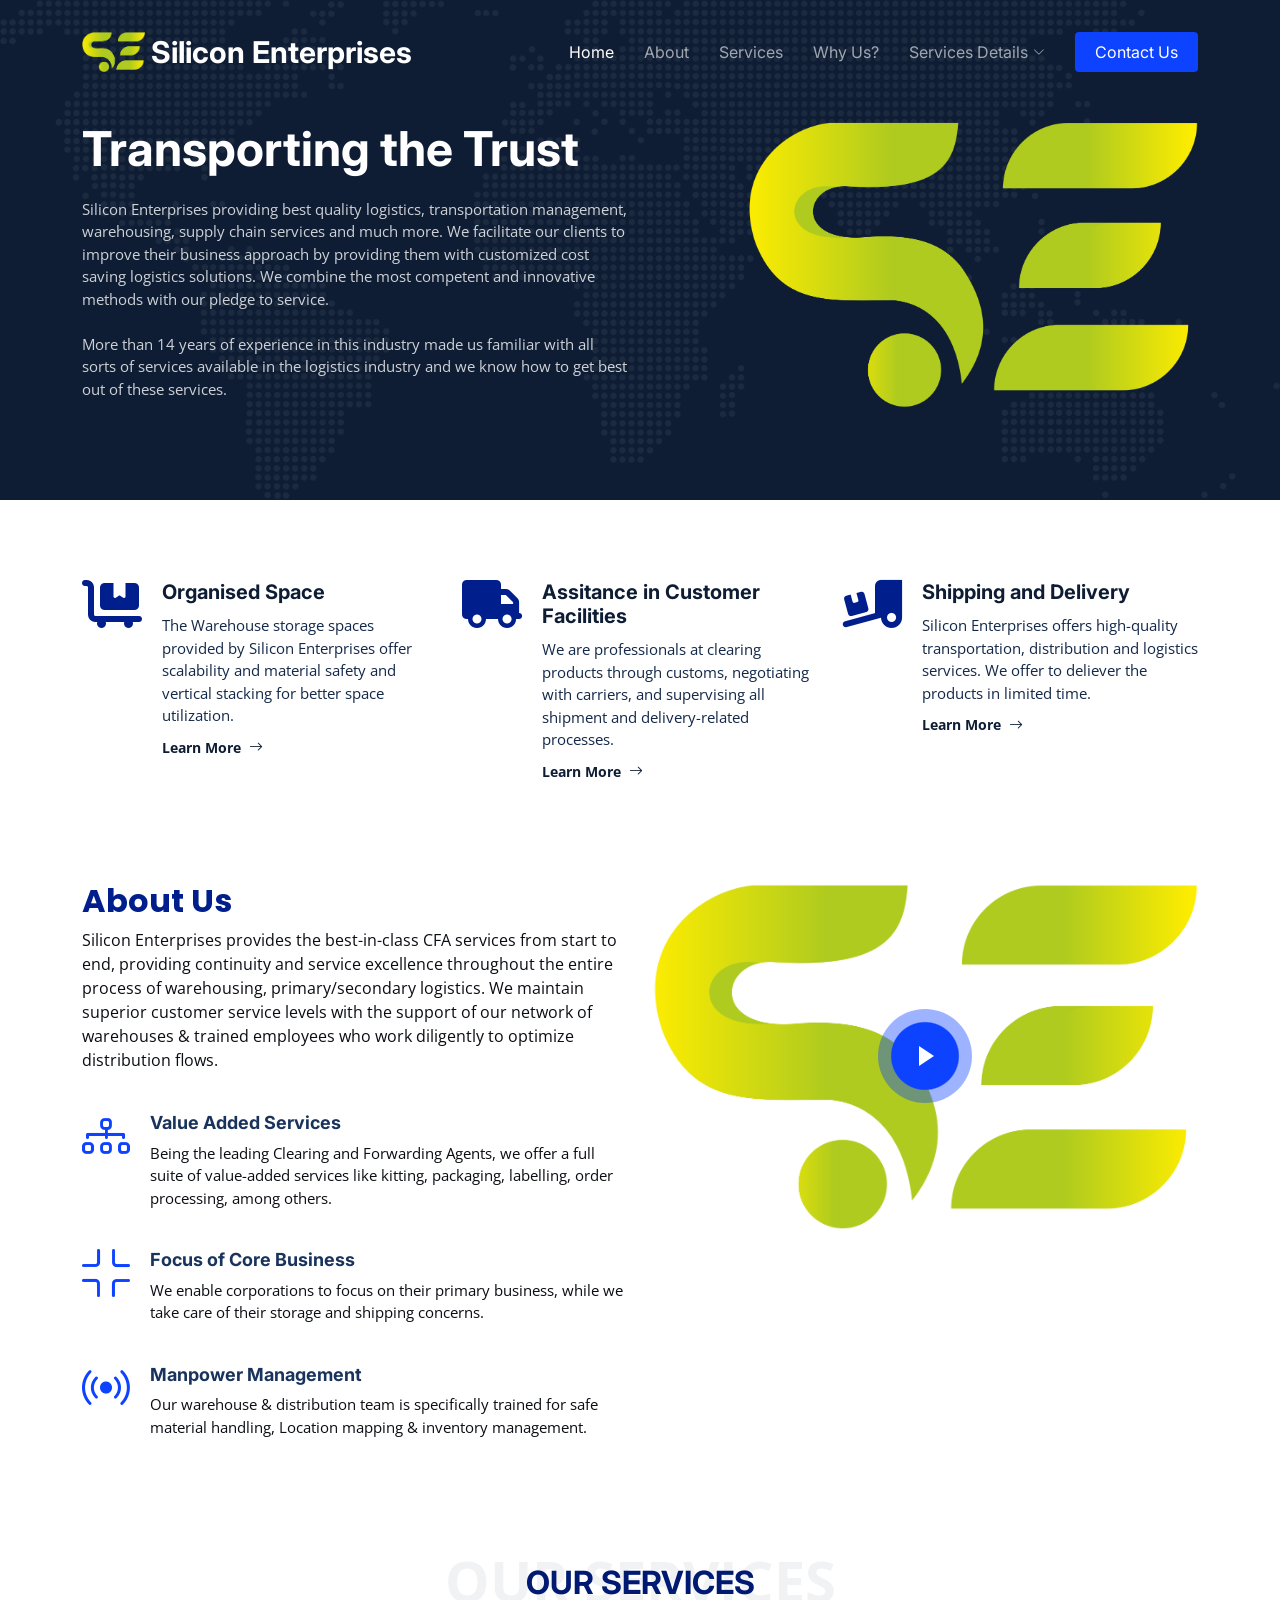
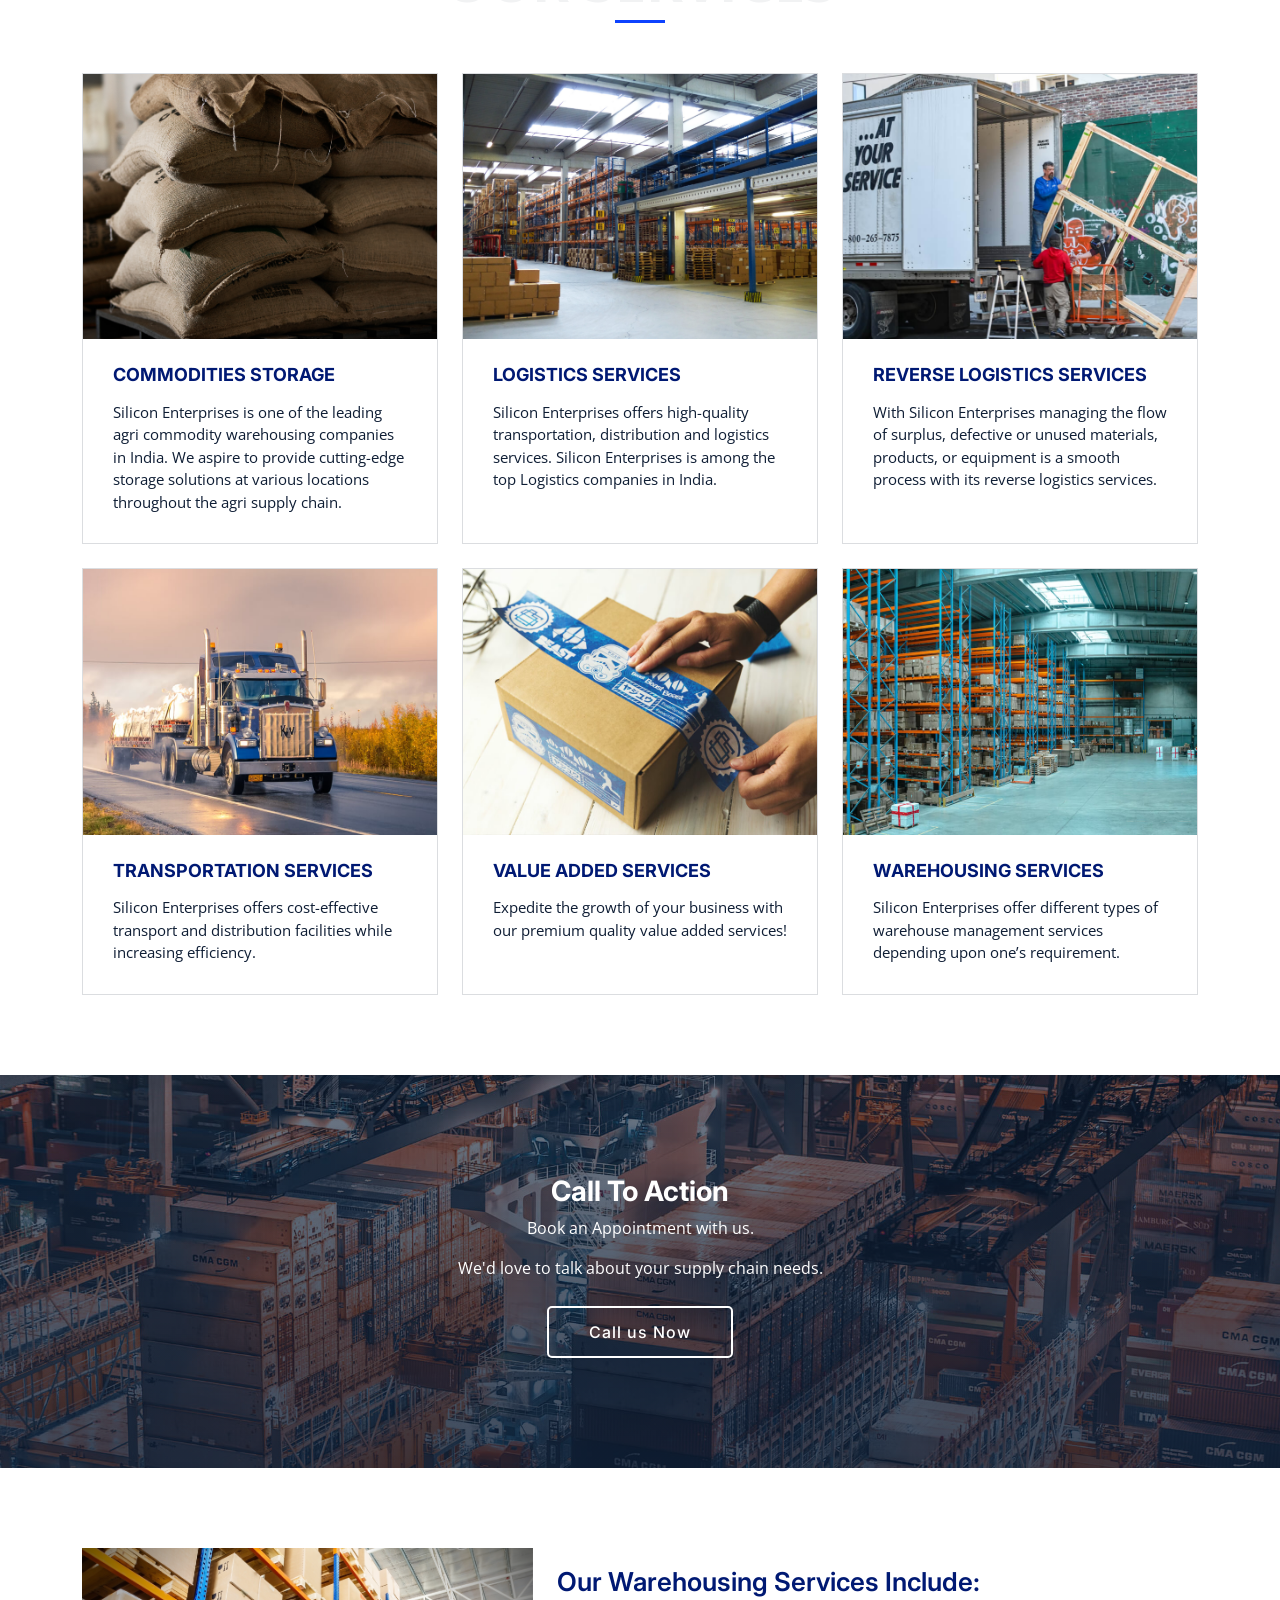
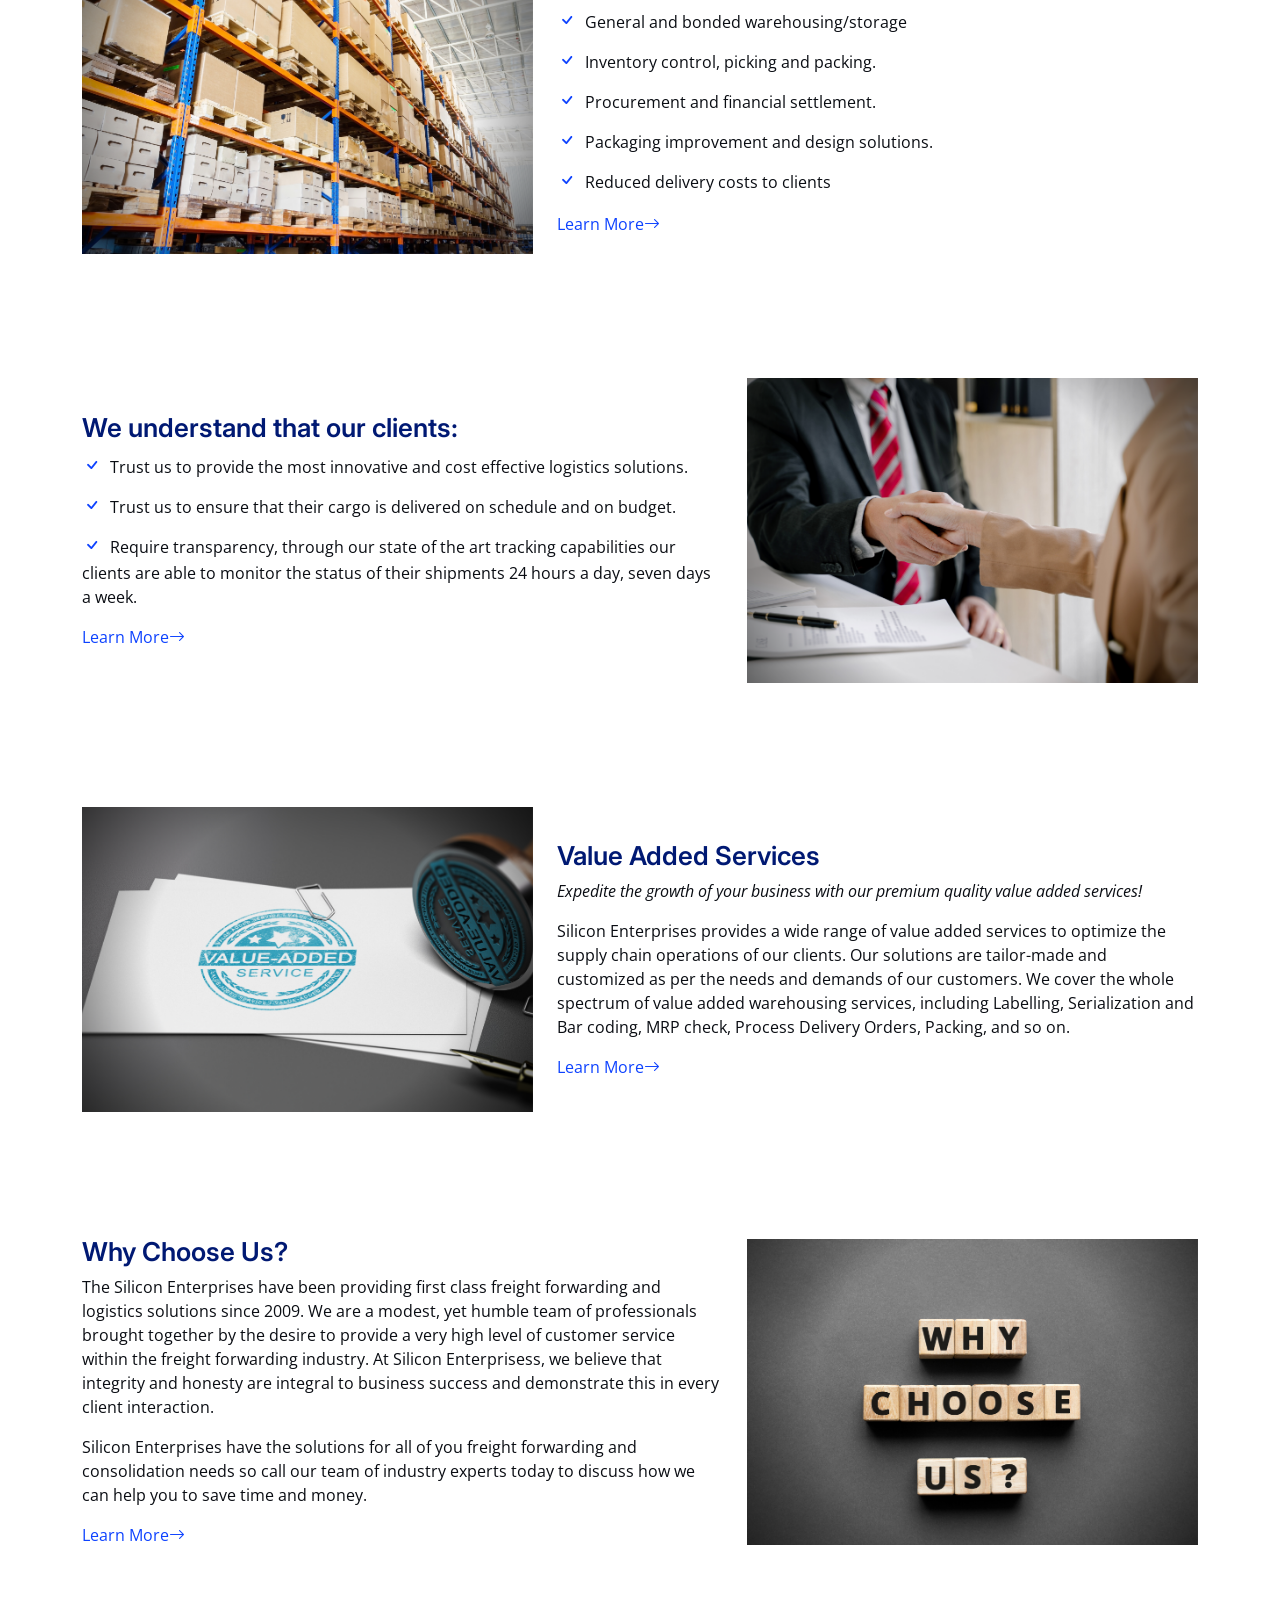
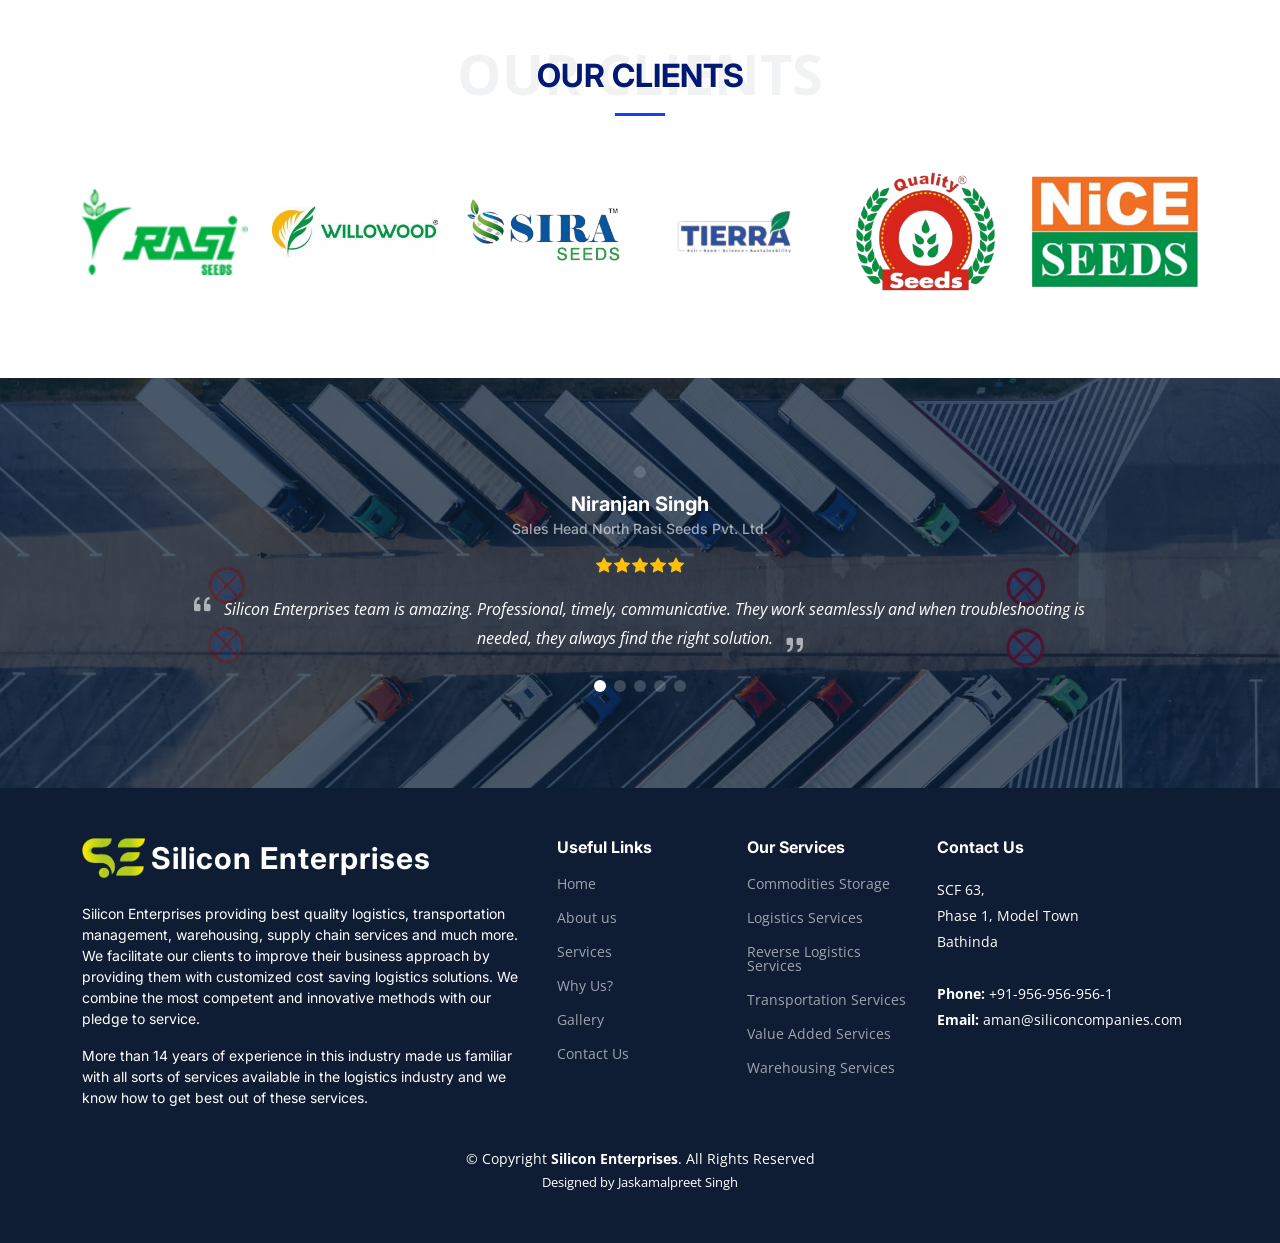
==== index.html @ 683ecbdc "first commit" ====
<!DOCTYPE html>
<html lang="en">

<head>
  <meta charset="utf-8">
  <meta content="width=device-width, initial-scale=1.0" name="viewport">

  <title>Silicon Enterprises</title>
  <meta content="" name="description">
  <meta content="" name="keywords">

  <!-- Favicons -->
  <link href="assets/img/SE.png" rel="icon">
  <link href="assets/img/apple-touch-icon.png" rel="apple-touch-icon">

  <!-- Google Fonts -->
  <link rel="preconnect" href="https://fonts.googleapis.com">
  <link rel="preconnect" href="https://fonts.gstatic.com" crossorigin>
  <link
    href="https://fonts.googleapis.com/css2?family=Open+Sans:ital,wght@0,300;0,400;0,500;0,600;0,700;1,300;1,400;1,600;1,700&family=Poppins:ital,wght@0,300;0,400;0,500;0,600;0,700;1,300;1,400;1,500;1,600;1,700&family=Inter:ital,wght@0,300;0,400;0,500;0,600;0,700;1,300;1,400;1,500;1,600;1,700&display=swap"
    rel="stylesheet">

  <!-- Vendor CSS Files -->
  <link href="assets/vendor/bootstrap/css/bootstrap.min.css" rel="stylesheet">
  <link href="assets/vendor/bootstrap-icons/bootstrap-icons.css" rel="stylesheet">
  <link href="assets/vendor/fontawesome-free/css/all.min.css" rel="stylesheet">
  <link href="assets/vendor/glightbox/css/glightbox.min.css" rel="stylesheet">
  <link href="assets/vendor/swiper/swiper-bundle.min.css" rel="stylesheet">
  <link href="assets/vendor/aos/aos.css" rel="stylesheet">

  <!-- Template Main CSS File -->
  <link href="assets/css/main.css" rel="stylesheet">


</head>

<body>

  <!-- ======= Header ======= -->
  <header id="header" class="header d-flex align-items-center fixed-top">
    <div class="container-fluid container-xl d-flex align-items-center justify-content-between">

      <a href="index.html" class="logo d-flex align-items-center">
        <!-- Uncomment the line below if you also wish to use an image logo -->
        <img src="assets/img/SE.png" alt="">
        <h1>Silicon Enterprises</h1>
      </a>

      <i class="mobile-nav-toggle mobile-nav-show bi bi-list"></i>
      <i class="mobile-nav-toggle mobile-nav-hide d-none bi bi-x"></i>
      <nav id="navbar" class="navbar">
        <ul>
          <li><a href="index.html" class="active">Home</a></li>
          <li><a href="about.html">About</a></li>
          <li><a href="services.html">Services</a></li>
          <li><a href="Whyus.html">Why Us?</a></li>
          <li class="dropdown"><a href="#"><span>Services Details</span> <i
                class="bi bi-chevron-down dropdown-indicator"></i></a>
            <ul>
              <li><a href="Storage.html">Commodities Storage</a></li>
              <li><a href="logistics.html">Logistics Services</a></a></li>
              <li><a href="Reverse.html">Reverse Logistics Services</a></li>
              <li><a href="Transportation.html">Transportation Services</a></li>
              <li><a href="value_added.html">Value Added Services</a></li>
              <li><a href="warehouse.html">Warehousing Services</a></li>
            </ul>
          </li>
          <!-- <li><a href="contact.html">Contact</a></li> -->
          <li><a class="get-a-quote" href="contact.html">Contact Us</a></li>

        </ul>
      </nav><!-- .navbar -->

    </div>
  </header><!-- End Header -->
  <!-- End Header -->

  <!-- ======= Hero Section ======= -->
  <section id="hero" class="hero d-flex align-items-center">
    <div class="container">
      <div class="row gy-4 d-flex justify-content-between">
        <div class="col-lg-6 order-2 order-lg-1 d-flex flex-column justify-content-center">
          <h2 data-aos="fade-up">Transporting the Trust</h2>
          <p data-aos="fade-up" data-aos-delay="100">Silicon Enterprises providing best quality logistics,
            transportation management, warehousing, supply chain services and much more. We facilitate our clients to
            improve their business approach by providing them with customized cost saving logistics solutions. We
            combine the most competent and innovative methods with our pledge to service.
            <br><br>
            More than 14 years of experience in this industry made us familiar with all sorts of services available in
            the logistics industry and we know how to get best out of these services.
          </p>
        </div>

        <div class="col-lg-5 order-1 order-lg-2 hero-img" data-aos="zoom-out">
          <img src="assets/img/SE.png" class="img-fluid mb-3 mb-lg-0" alt="">
        </div>

      </div>
    </div>
  </section><!-- End Hero Section -->

  <main id="main">

    <!-- ======= Featured Services Section ======= -->
    <section id="featured-services" class="featured-services">
      <div class="container">

        <div class="row gy-4">

          <div class="col-lg-4 col-md-6 service-item d-flex" data-aos="fade-up">
            <div class="icon flex-shrink-0"><i class="fa-solid fa-cart-flatbed"></i></div>
            <div>
              <h4 class="title">Organised Space</h4>
              <p class="description">The Warehouse storage spaces provided by Silicon Enterprises offer scalability and
                material safety and vertical stacking for better space utilization.</p>
              <a href="warehouse.html" class="readmore stretched-link"><span>Learn More</span><i
                  class="bi bi-arrow-right"></i></a>
            </div>
          </div>
          <!-- End Service Item -->

          <div class="col-lg-4 col-md-6 service-item d-flex" data-aos="fade-up" data-aos-delay="100">
            <div class="icon flex-shrink-0"><i class="fa-solid fa-truck"></i></div>
            <div>
              <h4 class="title">Assitance in Customer Facilities</h4>
              <p class="description">We are professionals at clearing products through customs, negotiating with
                carriers, and supervising all shipment and delivery-related processes.</p>
              <a href="value_added.html" class="readmore stretched-link"><span>Learn More</span><i
                  class="bi bi-arrow-right"></i></a>
            </div>
          </div><!-- End Service Item -->

          <div class="col-lg-4 col-md-6 service-item d-flex" data-aos="fade-up" data-aos-delay="200">
            <div class="icon flex-shrink-0"><i class="fa-solid fa-truck-ramp-box"></i></div>
            <div>
              <h4 class="title">Shipping and Delivery</h4>
              <p class="description">Silicon Enterprises offers high-quality transportation, distribution and logistics
                services. We offer to deliever the products in limited time.</p>
              <a href="logistics.html" class="readmore stretched-link"><span>Learn More</span><i
                  class="bi bi-arrow-right"></i></a>
            </div>
          </div><!-- End Service Item -->

        </div>

      </div>
    </section><!-- End Featured Services Section -->

    <!-- ======= About Us Section ======= -->
    <section id="about" class="about pt-0">
      <div class="container" data-aos="fade-up">

        <div class="row gy-4">
          <div class="col-lg-6 position-relative align-self-start order-lg-last order-first">
            <img src="assets/img/SE.png" class="img-fluid" alt="">
            <a href="https://www.youtube.com/watch?v=N2amAd_rfqU&t=87s" class="glightbox play-btn"></a>

          </div>
          <div class="col-lg-6 content order-last  order-lg-first">
            <h3>About Us</h3>
            <p>
              Silicon Enterprises provides the best-in-class CFA services from start to end, providing continuity and
              service excellence throughout the entire process of warehousing, primary/secondary logistics. We maintain
              superior customer service levels with the support of our network of warehouses & trained employees who
              work diligently to optimize distribution flows.
            </p>
            <ul>
              <li data-aos="fade-up" data-aos-delay="100">
                <i class="bi bi-diagram-3"></i>
                <div>
                  <h5>Value Added Services</h5>
                  <p>Being the leading Clearing and Forwarding Agents, we offer a full suite of value-added services
                    like kitting, packaging, labelling, order processing, among others.</p>
                </div>
              </li>
              <li data-aos="fade-up" data-aos-delay="200">
                <i class="bi bi-fullscreen-exit"></i>
                <div>
                  <h5>Focus of Core Business</h5>
                  <p>We enable corporations to focus on their primary business, while we take care of their storage and
                    shipping concerns.</p>
                </div>
              </li>
              <li data-aos="fade-up" data-aos-delay="300">
                <i class="bi bi-broadcast"></i>
                <div>
                  <h5>Manpower Management</h5>
                  <p>Our warehouse & distribution team is specifically trained for safe material handling, Location
                    mapping & inventory management.</p>
                </div>
              </li>
            </ul>
          </div>
        </div>

      </div>
    </section><!-- End About Us Section -->

    <!-- ======= Services Section ======= -->
    <section id="service" class="services pt-0">
      <div class="container" data-aos="fade-up">

        <div class="section-header">
          <span>Our Services</span>
          <h2>Our Services</h2>

        </div>

        <div class="row gy-4">

          <div class="col-lg-4 col-md-6" data-aos="fade-up" data-aos-delay="100">
            <div class="card">
              <div class="card-img">
                <img src="assets/img/commodities storage.png" alt="" class="img-fluid">
              </div>
              <h3><a href="Storage.html" class="stretched-link">Commodities Storage</a></h3>
              <p>Silicon Enterprises is one of the leading agri commodity warehousing companies in India. We aspire to
                provide cutting-edge storage solutions at various locations throughout the agri supply chain.</p>
            </div>
          </div><!-- End Card Item -->

          <div class="col-lg-4 col-md-6" data-aos="fade-up" data-aos-delay="200">
            <div class="card">
              <div class="card-img">
                <img src="assets/img/logistics.png" alt="" class="img-fluid">
              </div>
              <h3><a href="logistics.html" class="stretched-link">Logistics Services</a></h3>
              <p>Silicon Enterprises offers high-quality transportation, distribution and logistics services. Silicon
                Enterprises is among the top Logistics companies in India.</p>
            </div>
          </div><!-- End Card Item -->

          <div class="col-lg-4 col-md-6" data-aos="fade-up" data-aos-delay="300">
            <div class="card">
              <div class="card-img">
                <img src="assets/img/Reverse logistics.png" alt="" class="img-fluid">
              </div>
              <h3><a href="Reverse.html" class="stretched-link">Reverse Logistics Services</a></h3>
              <p>With Silicon Enterprises managing the flow of surplus, defective or unused materials, products, or
                equipment is a smooth process with its reverse logistics services.</p>
            </div>
          </div><!-- End Card Item -->

          <div class="col-lg-4 col-md-6" data-aos="fade-up" data-aos-delay="400">
            <div class="card">
              <div class="card-img">
                <img src="assets/img/trucking-service.jpg" alt="" class="img-fluid">
              </div>
              <h3><a href="Transportation.html" class="stretched-link">Transportation Services</a></h3>
              <p>Silicon Enterprises offers cost-effective transport and distribution facilities while increasing
                efficiency. </p>
            </div>
          </div><!-- End Card Item -->

          <div class="col-lg-4 col-md-6" data-aos="fade-up" data-aos-delay="500">
            <div class="card">
              <div class="card-img">
                <img src="assets/img/packaging-service.jpg" alt="" class="img-fluid">
              </div>
              <h3><a href="value_added.html" class="stretched-link">Value Added Services</a></h3>
              <p>Expedite the growth of your business with our premium quality value added services!</p>
            </div>
          </div><!-- End Card Item -->

          <div class="col-lg-4 col-md-6" data-aos="fade-up" data-aos-delay="600">
            <div class="card">
              <div class="card-img">
                <img src="assets/img/warehousing-service.jpg" alt="" class="img-fluid">
              </div>
              <h3><a href="warehouse.html" class="stretched-link">Warehousing Services</a></h3>
              <p>Silicon Enterprises offer different types of warehouse management services depending upon one’s
                requirement.</p>
            </div>
          </div><!-- End Card Item -->

        </div>

      </div>
    </section><!-- End Services Section -->

    <!-- ======= Call To Action Section ======= -->
    <section id="call-to-action" class="call-to-action">
      <div class="container" data-aos="zoom-out">

        <div class="row justify-content-center">
          <div class="col-lg-8 text-center">
            <h3>Call To Action</h3>
            <p> Book an Appointment with us.</p>
            <p>We'd love to talk about your supply chain needs.</p>
            <a class="cta-btn" href="contact.html">Call us Now</a>
          </div>
        </div>

      </div>
    </section><!-- End Call To Action Section -->

    <!-- ======= Features Section ======= -->
    <section id="features" class="features">
      <div class="container">

        <div class="row gy-4 align-items-center features-item" data-aos="fade-up">

          <div class="col-md-5">
            <img src="assets/img/Warehouse Se.png" class="img-fluid" alt="">
          </div>
          <div class="col-md-7">
            <h3>Our Warehousing Services Include:</h3>
            <ul>
              <li><i class="bi bi-check"></i> General and bonded warehousing/storage</li>
              <li><i class="bi bi-check"></i> Inventory control, picking and packing.</li>
              <li><i class="bi bi-check"></i> Procurement and financial settlement.</li>
              <li><i class="bi bi-check"></i> Packaging improvement and design solutions.</li>
              <li><i class="bi bi-check"></i> Reduced delivery costs to clients</li>

            </ul>
            <a href="warehouse.html" class="readmore stretched-link"><span>Learn More</span><i
              class="bi bi-arrow-right"></i></a>
          </div>
        </div><!-- Features Item -->

        <div class="row gy-4 align-items-center features-item" data-aos="fade-up">
          <div class="col-md-5 order-1 order-md-2">
            <img src="assets/img/Client se.png" class="img-fluid" alt="">
          </div>
          <div class="col-md-7 order-2 order-md-1">
            <h3>We understand that our clients:</h3>
            <ul>
              <li><i class="bi bi-check"></i> Trust us to provide the most innovative and cost effective logistics
                solutions.</li>
              <li><i class="bi bi-check"></i> Trust us to ensure that their cargo is delivered on schedule and on
                budget.</li>
              <li><i class="bi bi-check"></i> Require transparency, through our state of the art tracking capabilities
                our clients are able to monitor the status of their shipments
                24 hours a day, seven days a week.</li>
            </ul>
            <a href="services.html" class="readmore stretched-link"><span>Learn More</span><i
              class="bi bi-arrow-right"></i></a>
          </div>
        </div><!-- Features Item -->

        <div class="row gy-4 align-items-center features-item" data-aos="fade-up">
          <div class="col-md-5">
            <img src="assets/img/value added se.png" class="img-fluid" alt="">
          </div>
          <div class="col-md-7">
            <h3>Value Added Services</h3>
            <p class="fst-italic">
              Expedite the growth of your business with our premium quality value added services!
            </p>
            <p>
              Silicon Enterprises provides a wide range of value added services to optimize the supply chain operations
              of our clients. Our solutions are tailor-made and customized as per the needs and demands of our
              customers. We cover the whole spectrum of value added warehousing services, including Labelling,
              Serialization and Bar coding, MRP check, Process Delivery Orders, Packing, and so on.
            </p>
            <a href="value_added.html" class="readmore stretched-link"><span>Learn More</span><i
              class="bi bi-arrow-right"></i></a>
          </div>
        </div><!-- Features Item -->

        <div class="row gy-4 align-items-center features-item" data-aos="fade-up">
          <div class="col-md-5 order-1 order-md-2">
            <img src="assets/img/Why us se.png" class="img-fluid" alt="">
          </div>
          <div class="col-md-7 order-2 order-md-1">
            <h3>Why Choose Us?</h3>
            <p>The Silicon Enterprises have been providing first class freight forwarding and logistics solutions since
              2009. We are a modest, yet humble team of professionals brought together by the desire to provide a very
              high level of customer service within the freight forwarding industry. At Silicon Enterprisess, we believe
              that integrity and honesty are integral to business success and demonstrate this in every client
              interaction.</p>
            <p>
              Silicon Enterprises have the solutions for all of you freight forwarding and consolidation needs so call
              our team of industry experts today to discuss how we can help you to save time and money.
            </p>
            <a href="Whyus.html" class="readmore stretched-link"><span>Learn More</span><i
              class="bi bi-arrow-right"></i></a>
          </div>
        </div><!-- Features Item -->

      </div>
    </section><!-- End Features Section -->

    <!-- ======= Clients Section ======= -->
    <section id="service" class="services pt-0">
      <div class="container" data-aos="fade-up">

        <div class="section-header">
          <span>Our Clients</span>
          <h2>Our Clients</h2>
        </div>

        <div class="row gy-4">
          <div class="col-lg-2 col-md-6" data-aos="fade-up" data-aos-delay="100">
            <div class="card-img">
              <img src="assets/img/CLIENTS/Rasi Seeds Logo.png" alt="" class="img-fluid">
            </div>
          </div>
          <!-- End client 1 -->

          <div class="col-lg-2 col-md-6" data-aos="fade-up" data-aos-delay="200">
            <div class="card-img">
              <img src="assets/img/CLIENTS/WILLOWWOOD LOGO.png" alt="" class="img-fluid">
            </div>
          </div>
          <!-- End client 2 -->

          <div class="col-lg-2 col-md-6" data-aos="fade-up" data-aos-delay="300">
            <div class="card-img">
              <img src="assets/img/CLIENTS/Sira Seeds Logo.png" alt="" class="img-fluid">
            </div>
          </div>
          <!-- End client 3 -->

          <div class="col-lg-2 col-md-6" data-aos="fade-up" data-aos-delay="400">
            <div class="card-img">
              <img src="assets/img/CLIENTS/tierra logo.png" alt="" class="img-fluid">
            </div>
          </div>
          <!-- End client 4 -->

          <div class="col-lg-2 col-md-6" data-aos="fade-up" data-aos-delay="500">
            <div class="card-img">
              <img src="assets/img/CLIENTS/Quality seed logo.png" alt="" class="img-fluid">
            </div>
          </div><!-- End client 5 -->

          <div class="col-lg-2 col-md-6" data-aos="fade-up" data-aos-delay="600">
            <div class="card-img">
              <img src="assets/img/CLIENTS/Nice seed logo.png" alt="" class="img-fluid">
            </div>
          </div><!-- End client 6 -->

        </div>

      </div>
    </section><!-- End client Section -->


    <!-- ======= Testimonials Section ======= -->
    <section id="testimonials" class="testimonials">
      <div class="container">

        <div class="slides-1 swiper" data-aos="fade-up">
          <div class="swiper-wrapper">

            <div class="swiper-slide">
              <div class="testimonial-item">
                <img src="assets/img/testimonials/" class="testimonial-img" alt="">
                <h3>Niranjan Singh</h3>
                <h4>Sales Head North Rasi Seeds Pvt. Ltd.</h4>
                <div class="stars">
                  <i class="bi bi-star-fill"></i><i class="bi bi-star-fill"></i><i class="bi bi-star-fill"></i><i
                    class="bi bi-star-fill"></i><i class="bi bi-star-fill"></i>
                </div>
                <p>
                  <i class="bi bi-quote quote-icon-left"></i>
                  Silicon Enterprises team is amazing. Professional, timely, communicative. They work seamlessly and
                  when troubleshooting is needed, they always find the right solution.
                  <i class="bi bi-quote quote-icon-right"></i>
                </p>
              </div>
            </div><!-- End testimonial item -->

            <div class="swiper-slide">
              <div class="testimonial-item">
                <img src="assets/img/testimonials/" class="testimonial-img" alt="">
                <h3>Dhawaj Baliyan</h3>
                <h4>Zonal Manager Willowood Chemicals</h4>
                <div class="stars">
                  <i class="bi bi-star-fill"></i><i class="bi bi-star-fill"></i><i class="bi bi-star-fill"></i><i
                    class="bi bi-star-fill"></i><i class="bi bi-star-fill"></i>
                </div>
                <p>
                  <i class="bi bi-quote quote-icon-left"></i>
                  Working with Silicon Enterprises is very smooth. Everyone is professional, well trained and extremely helpful
                  <i class="bi bi-quote quote-icon-right"></i>
                </p>
              </div>
            </div><!-- End testimonial item -->

            <div class="swiper-slide">
              <div class="testimonial-item">
                <img src="assets/img/testimonials/" class="testimonial-img" alt="">
                <h3>Amit Kumar</h3>
                <h4>Sr. RBM Sira Seeds</h4>
                <div class="stars">
                  <i class="bi bi-star-fill"></i><i class="bi bi-star-fill"></i><i class="bi bi-star-fill"></i><i
                    class="bi bi-star-fill"></i><i class="bi bi-star-fill"></i>
                </div>
                <p>
                  <i class="bi bi-quote quote-icon-left"></i>
                  Amazing service working with Amandeep Sidhu at Silicon Enterprises
                  <i class="bi bi-quote quote-icon-right"></i>
                </p>
              </div>
            </div><!-- End testimonial item -->

            <div class="swiper-slide">
              <div class="testimonial-item">
                <img src="assets/img/testimonials/" class="testimonial-img" alt="">
                <h3>Hari Om Sharma</h3>
                <h4>Zonal Manager Tierra Agrotech Ltd</h4>
                <div class="stars">
                  <i class="bi bi-star-fill"></i><i class="bi bi-star-fill"></i><i class="bi bi-star-fill"></i><i
                    class="bi bi-star-fill"></i><i class="bi bi-star-fill"></i>
                </div>
                <p>
                  <i class="bi bi-quote quote-icon-left"></i>
                  Silicon Enterprises always do a top-notch job for us. If there ever is a problem, they always come to us with a solution.
                  <i class="bi bi-quote quote-icon-right"></i>
                </p>
              </div>
            </div><!-- End testimonial item -->

            <div class="swiper-slide">
              <div class="testimonial-item">
                <img src="assets/img/testimonials/" class="testimonial-img" alt="">
                <h3>Virender Singh Maan</h3>
                <h4>Zonal Manager Field Crop Rasi Seeds Pvt. Ltd.</h4>
                <div class="stars">
                  <i class="bi bi-star-fill"></i><i class="bi bi-star-fill"></i><i class="bi bi-star-fill"></i><i
                    class="bi bi-star-fill"></i><i class="bi bi-star-fill"></i>
                </div>
                <p>
                  <i class="bi bi-quote quote-icon-left"></i>
                  "I can always count on Silicon Enterprises to deliver whatever I need - in even the most limited timeframe. The Silicon Enterprises team is also quite dependable to resolve any issues we may come across with complete satisfaction."
                  <i class="bi bi-quote quote-icon-right"></i>
                </p>
              </div>
            </div><!-- End testimonial item -->

          </div>
          <div class="swiper-pagination"></div>
        </div>

      </div>
    </section><!-- End Testimonials Section -->


  </main><!-- End #main -->

  <!-- ======= Footer ======= -->
  <footer id="footer" class="footer">

    <div class="container">
      <div class="row gy-4">
        <div class="col-lg-5 col-md-12 footer-info">
          <a href="index.html" class="logo d-flex align-items-center">
            <img src="assets/img/SE.png" alt="">
            <span>Silicon Enterprises</span>
          </a>
          <p>
            Silicon Enterprises providing best quality logistics, transportation management, warehousing, supply chain services and much more. We facilitate our clients to improve their business approach by providing them with customized cost saving logistics solutions. We combine the most competent and innovative methods with our pledge to service.
          </p>
          <p>More than 14 years of experience in this industry made us familiar with all sorts of services available in
            the logistics industry and we know how to get best out of these services.</p>
        </div>

        <div class="col-lg-2 col-6 footer-links">
          <h4>Useful Links</h4>
          <ul>
            <li><a href="#">Home</a></li>
            <li><a href="about.html">About us</a></li>
            <li><a href="services.html">Services</a></li>
            <li><a href="Whyus.html">Why Us?</a></li>
            <li><a href="Whyus.html">Gallery</a></li>
            <li><a href="contact.html">Contact Us</a></li>
          </ul>
        </div>

        <div class="col-lg-2 col-6 footer-links">
          <h4>Our Services</h4>
          <ul>
            <li><a href="Storage.html">Commodities Storage</a></li>
            <li><a href="logistics.html">Logistics Services</a></a></li>
            <li><a href="Reverse.html">Reverse Logistics Services</a></li>
            <li><a href="Transportation.html">Transportation Services</a></li>
            <li><a href="value_added.html">Value Added Services</a></li>
            <li><a href="warehouse.html">Warehousing Services</a></li>
          </ul>
        </div>

        <div class="col-lg-3 col-md-12 footer-contact text-center text-md-start">
          <h4>Contact Us</h4>
          <p>
            SCF 63, <br>
            Phase 1, Model Town<br>
            Bathinda <br><br>
            <strong>Phone:</strong> +91-956-956-956-1<br>
            <strong>Email:</strong> aman@siliconcompanies.com<br>
          </p>

        </div>

      </div>
    </div>

    <div class="container mt-4">
      <div class="copyright">
        &copy; Copyright <strong><span>Silicon Enterprises</span></strong>. All Rights Reserved
      </div>
      <div class="credits">
        Designed by <a href="https://www.freelancer.com/u/jsbrar07427">Jaskamalpreet Singh</a>
      </div>
    </div>

  </footer>
  <!-- End Footer -->

  <a href="#" class="scroll-top d-flex align-items-center justify-content-center"><i
      class="bi bi-arrow-up-short"></i></a>

  <div id="preloader"></div>


  <script src="assets/vendor/bootstrap/js/bootstrap.bundle.min.js"></script>
  <script src="assets/vendor/purecounter/purecounter_vanilla.js"></script>
  <script src="assets/vendor/glightbox/js/glightbox.min.js"></script>
  <script src="assets/vendor/swiper/swiper-bundle.min.js"></script>
  <script src="assets/vendor/aos/aos.js"></script>

  <!-- Template Main JS File -->
  <script src="assets/js/main.js"></script>

</body>

</html>
---- assets/css/main.css ----
/**
* Template Name: Logis - v1.2.1
* Template URL: https://bootstrapmade.com/logis-bootstrap-logistics-website-template/
* Author: BootstrapMade.com
* License: https://bootstrapmade.com/license/
*/

/*--------------------------------------------------------------
# Set main reusable colors and fonts using CSS variables
# Learn more about CSS variables at https://developer.mozilla.org/en-US/docs/Web/CSS/Using_CSS_custom_properties
--------------------------------------------------------------*/
/* Fonts */
:root {
  --font-default: "Open Sans", system-ui, -apple-system, "Segoe UI", Roboto, "Helvetica Neue", Arial, "Noto Sans", "Liberation Sans", sans-serif, "Apple Color Emoji", "Segoe UI Emoji", "Segoe UI Symbol", "Noto Color Emoji";
  --font-primary: "Inter", sans-serif;
  --font-secondary: "Poppins", sans-serif;
}

/* Colors */
:root {
  --color-default: #0a0d13;
  --color-primary: #0d42ff;
  --color-secondary: #0e1d34;
}

/* Smooth scroll behavior */
:root {
  scroll-behavior: smooth;
}

/*--------------------------------------------------------------
# General
--------------------------------------------------------------*/
body {
  font-family: var(--font-default);
  color: var(--color-default);
}

a {
  color: var(--color-primary);
  text-decoration: none;
}

a:hover {
  color: #406aff;
  text-decoration: none;
}

h1,
h2,
h3,
h4,
h5,
h6 {
  font-family: var(--font-primary);
}

/*--------------------------------------------------------------
# Sections & Section Header
--------------------------------------------------------------*/
section {
  padding: 80px 0;
  overflow: hidden;
}

.section-header {
  text-align: center;
  padding: 30px 0;
  position: relative;
}

.section-header h2 {
  font-size: 32px;
  font-weight: 700;
  text-transform: uppercase;
  margin-bottom: 20px;
  padding-bottom: 0;
  color: #001973;
  position: relative;
  z-index: 2;
  margin-bottom: 20px;
  padding-bottom: 20px;
  position: relative;
}

.section-header h2:after {
  content: "";
  position: absolute;
  display: block;
  width: 50px;
  height: 3px;
  background: var(--color-primary);
  left: 0;
  right: 0;
  bottom: 0;
  margin: auto;
}

.section-header span {
  position: absolute;
  top: 46px;
  color: rgba(14, 29, 52, 0.06);
  left: 0;
  right: 0;
  z-index: 1;
  font-weight: 700;
  font-size: 56px;
  text-transform: uppercase;
  line-height: 0;
}

.section-header p {
  margin-bottom: 0;
  position: relative;
  z-index: 2;
}

@media (max-width: 640px) {
  .section-header h2 {
    font-size: 28px;
    margin-bottom: 15px;
  }

  .section-header span {
    font-size: 38px;
  }
}

/*--------------------------------------------------------------
# Breadcrumbs
--------------------------------------------------------------*/
.breadcrumbs .page-header {
  padding: 140px 0 80px 0;
  position: relative;
  background-size: cover;
  background-position: center;
  background-repeat: no-repeat;
}

.breadcrumbs .page-header:before {
  content: "";
  background-color: rgba(14, 29, 52, 0.8);
  position: absolute;
  inset: 0;
}

.breadcrumbs .page-header h2 {
  font-size: 56px;
  font-weight: 500;
  color: #fff;
  font-family: var(--font-secondary);
}

.breadcrumbs .page-header p {
  color: rgba(255, 255, 255, 0.8);
}

.breadcrumbs nav {
  background-color: #f3f6fc;
  padding: 20px 0;
}

.breadcrumbs nav ol {
  display: flex;
  flex-wrap: wrap;
  list-style: none;
  margin: 0;
  padding: 0;
  font-size: 16px;
  font-weight: 600;
  color: var(--color-secondary);
}

.breadcrumbs nav ol a {
  color: var(--color-primary);
  transition: 0.3s;
}

.breadcrumbs nav ol a:hover {
  text-decoration: underline;
}

.breadcrumbs nav ol li+li {
  padding-left: 10px;
}

.breadcrumbs nav ol li+li::before {
  display: inline-block;
  padding-right: 10px;
  color: #4278cc;
  content: "/";
}

/*--------------------------------------------------------------
# Scroll top button
--------------------------------------------------------------*/
.scroll-top {
  position: fixed;
  visibility: hidden;
  opacity: 0;
  right: 15px;
  bottom: 15px;
  z-index: 99999;
  background: var(--color-primary);
  width: 40px;
  height: 40px;
  border-radius: 4px;
  transition: all 0.4s;
}

.scroll-top i {
  font-size: 24px;
  color: #fff;
  line-height: 0;
}

.scroll-top:hover {
  background: rgba(13, 66, 255, 0.8);
  color: #fff;
}

.scroll-top.active {
  visibility: visible;
  opacity: 1;
}

/*--------------------------------------------------------------
# Preloader
--------------------------------------------------------------*/
#preloader {
  position: fixed;
  inset: 0;
  z-index: 9999;
  overflow: hidden;
  background: #fff;
  transition: all 0.6s ease-out;
  width: 100%;
  height: 100vh;
}

#preloader:before,
#preloader:after {
  content: "";
  position: absolute;
  border: 4px solid var(--color-primary);
  border-radius: 50%;
  -webkit-animation: animate-preloader 2s cubic-bezier(0, 0.2, 0.8, 1) infinite;
  animation: animate-preloader 2s cubic-bezier(0, 0.2, 0.8, 1) infinite;
}

#preloader:after {
  -webkit-animation-delay: -0.5s;
  animation-delay: -0.5s;
}

@-webkit-keyframes animate-preloader {
  0% {
    width: 10px;
    height: 10px;
    top: calc(50% - 5px);
    left: calc(50% - 5px);
    opacity: 1;
  }

  100% {
    width: 72px;
    height: 72px;
    top: calc(50% - 36px);
    left: calc(50% - 36px);
    opacity: 0;
  }
}

@keyframes animate-preloader {
  0% {
    width: 10px;
    height: 10px;
    top: calc(50% - 5px);
    left: calc(50% - 5px);
    opacity: 1;
  }

  100% {
    width: 72px;
    height: 72px;
    top: calc(50% - 36px);
    left: calc(50% - 36px);
    opacity: 0;
  }
}

/*--------------------------------------------------------------
# Disable aos animation delay on mobile devices
--------------------------------------------------------------*/
@media screen and (max-width: 768px) {
  [data-aos-delay] {
    transition-delay: 0 !important;
  }
}

/*--------------------------------------------------------------
# Header
--------------------------------------------------------------*/
.header {
  transition: all 0.5s;
  z-index: 997;
  padding: 30px 0;
}

.header.sticked {
  background: rgba(14, 29, 52, 0.9);
  padding: 15px 0;
  box-shadow: 0px 2px 20px rgba(14, 29, 52, 0.1);
}

.header .logo img {
  max-height: 40px;
  margin-right: 6px;
}

.header .logo h1 {
  font-size: 30px;
  margin: 0;
  font-weight: 700;
  color: #fff;
  font-family: var(--font-primary);
}

/*--------------------------------------------------------------
# Desktop Navigation
--------------------------------------------------------------*/
@media (min-width: 1280px) {
  .navbar {
    padding: 0;
  }

  .navbar ul {
    margin: 0;
    padding: 0;
    display: flex;
    list-style: none;
    align-items: center;
  }

  .navbar li {
    position: relative;
  }

  .navbar a,
  .navbar a:focus {
    display: flex;
    align-items: center;
    justify-content: space-between;
    padding: 10px 0 10px 30px;
    font-family: var(--font-primary);
    font-size: 16px;
    font-weight: 400;
    color: rgba(255, 255, 255, 0.6);
    white-space: nowrap;
    transition: 0.3s;
  }

  .navbar a i,
  .navbar a:focus i {
    font-size: 12px;
    line-height: 0;
    margin-left: 5px;
  }

  .navbar a:hover,
  .navbar .active,
  .navbar .active:focus,
  .navbar li:hover>a {
    color: #fff;
  }

  .navbar .get-a-quote,
  .navbar .get-a-quote:focus {
    background: var(--color-primary);
    padding: 8px 20px;
    margin-left: 30px;
    border-radius: 4px;
    color: #fff;
  }

  .navbar .get-a-quote:hover,
  .navbar .get-a-quote:focus:hover {
    color: #fff;
    background: #2756ff;
  }

  .navbar .dropdown ul {
    display: block;
    position: absolute;
    left: 14px;
    top: calc(100% + 30px);
    margin: 0;
    padding: 10px 0;
    z-index: 99;
    opacity: 0;
    visibility: hidden;
    background: #fff;
    box-shadow: 0px 0px 30px rgba(127, 137, 161, 0.25);
    transition: 0.3s;
    border-radius: 4px;
  }

  .navbar .dropdown ul li {
    min-width: 200px;
  }

  .navbar .dropdown ul a {
    padding: 10px 20px;
    font-size: 15px;
    text-transform: none;
    font-weight: 400;
    color: var(--color-secondary);
  }

  .navbar .dropdown ul a i {
    font-size: 12px;
  }

  .navbar .dropdown ul a:hover,
  .navbar .dropdown ul .active:hover,
  .navbar .dropdown ul li:hover>a {
    color: var(--color-primary);
  }

  .navbar .dropdown:hover>ul {
    opacity: 1;
    top: 100%;
    visibility: visible;
  }

  .navbar .dropdown .dropdown ul {
    top: 0;
    left: calc(100% - 30px);
    visibility: hidden;
  }

  .navbar .dropdown .dropdown:hover>ul {
    opacity: 1;
    top: 0;
    left: 100%;
    visibility: visible;
  }
}

@media (min-width: 1280px) and (max-width: 1366px) {
  .navbar .dropdown .dropdown ul {
    left: -90%;
  }

  .navbar .dropdown .dropdown:hover>ul {
    left: -100%;
  }
}

@media (min-width: 1280px) {

  .mobile-nav-show,
  .mobile-nav-hide {
    display: none;
  }
}

/*--------------------------------------------------------------
# Mobile Navigation
--------------------------------------------------------------*/
@media (max-width: 1279px) {
  .navbar {
    position: fixed;
    top: 0;
    right: -100%;
    width: 100%;
    max-width: 400px;
    bottom: 0;
    transition: 0.3s;
    z-index: 9997;
  }

  .navbar ul {
    position: absolute;
    inset: 0;
    padding: 50px 0 10px 0;
    margin: 0;
    background: rgba(14, 29, 52, 0.9);
    overflow-y: auto;
    transition: 0.3s;
    z-index: 9998;
  }

  .navbar a,
  .navbar a:focus {
    display: flex;
    align-items: center;
    justify-content: space-between;
    padding: 12px 20px;
    font-family: var(--font-primary);
    font-size: 16px;
    font-weight: 500;
    color: rgba(255, 255, 255, 0.7);
    white-space: nowrap;
    transition: 0.3s;
  }

  .navbar a i,
  .navbar a:focus i {
    font-size: 12px;
    line-height: 0;
    margin-left: 5px;
  }

  .navbar a:hover,
  .navbar .active,
  .navbar .active:focus,
  .navbar li:hover>a {
    color: #fff;
  }

  .navbar .get-a-quote,
  .navbar .get-a-quote:focus {
    background: var(--color-primary);
    padding: 8px 20px;
    border-radius: 4px;
    margin: 15px;
    color: #fff;
  }

  .navbar .get-a-quote:hover,
  .navbar .get-a-quote:focus:hover {
    color: #fff;
    background: rgba(13, 66, 255, 0.8);
  }

  .navbar .dropdown ul,
  .navbar .dropdown .dropdown ul {
    position: static;
    display: none;
    padding: 10px 0;
    margin: 10px 20px;
    transition: all 0.5s ease-in-out;
    border: 1px solid #19335c;
  }

  .navbar .dropdown>.dropdown-active,
  .navbar .dropdown .dropdown>.dropdown-active {
    display: block;
  }

  .mobile-nav-show {
    color: #fff;
    font-size: 28px;
    cursor: pointer;
    line-height: 0;
    transition: 0.5s;
    z-index: 9999;
    margin-right: 10px;
  }

  .mobile-nav-hide {
    color: #fff;
    font-size: 32px;
    cursor: pointer;
    line-height: 0;
    transition: 0.5s;
    position: fixed;
    right: 20px;
    top: 20px;
    z-index: 9999;
  }

  .mobile-nav-active {
    overflow: hidden;
  }

  .mobile-nav-active .navbar {
    right: 0;
  }

  .mobile-nav-active .navbar:before {
    content: "";
    position: fixed;
    inset: 0;
    background: rgba(14, 29, 52, 0.8);
    z-index: 9996;
  }
}

/*--------------------------------------------------------------
# Featured Services Section
--------------------------------------------------------------*/
.featured-services .service-item {
  position: relative;
  height: 100%;
  margin-bottom: 20px;
}

.featured-services .service-item .icon {
  margin-right: 20px;
}

.featured-services .service-item .icon i {
  color: #001f8d;
  font-size: 48px;
  transition: 0.3s;
}

.featured-services .service-item:hover .icon {
  background: #fff;
}

.featured-services .service-item:hover .icon i {
  color: var(--color-primary);
}

.featured-services .service-item .title {
  font-weight: 700;
  margin-bottom: 10px;
  font-size: 20px;
  color: var(--color-secondary);
  transition: 0.3s;
}

.featured-services .service-item .description {
  font-size: 15px;
  color: #132848;
  margin-bottom: 10px;
}

.featured-services .service-item .readmore {
  display: flex;
  align-items: center;
  color: var(--color-secondary);
  transition: 0.3s;
  font-weight: 700;
  font-size: 14px;
}

.featured-services .service-item .readmore i {
  margin-left: 8px;
}

.featured-services .service-item:hover .title,
.featured-services .service-item:hover .readmore,
.featured-services .service-item:hover .icon i {
  color: var(--color-primary);
}

/*--------------------------------------------------------------
# About Us Section
--------------------------------------------------------------*/
.about .content h3 {
  font-weight: 700;
  font-size: 32px;
  font-family: var(--font-secondary);
  color: #001f8d;
}

.about .content ul {
  list-style: none;
  padding: 0;
}

.about .content ul li {
  display: flex;
  align-items: flex-start;
  margin-top: 40px;
}

.about .content ul i {
  flex-shrink: 0;
  font-size: 48px;
  color: var(--color-primary);
  margin-right: 20px;
  line-height: 0;
}

.about .content ul h5 {
  font-size: 18px;
  font-weight: 700;
  color: #19335c;
}

.about .content ul p {
  font-size: 15px;
}

.about .content p:last-child {
  margin-bottom: 0;
}

.about .play-btn {
  width: 94px;
  height: 94px;
  background: radial-gradient(var(--color-primary) 50%, rgba(13, 66, 255, 0.4) 52%);
  border-radius: 50%;
  display: block;
  position: absolute;
  left: calc(50% - 47px);
  top: calc(50% - 47px);
  overflow: hidden;
}

.about .play-btn:before {
  content: "";
  position: absolute;
  width: 120px;
  height: 120px;
  -webkit-animation-delay: 0s;
  animation-delay: 0s;
  -webkit-animation: pulsate-btn 2s;
  animation: pulsate-btn 2s;
  -webkit-animation-direction: forwards;
  animation-direction: forwards;
  -webkit-animation-iteration-count: infinite;
  animation-iteration-count: infinite;
  -webkit-animation-timing-function: steps;
  animation-timing-function: steps;
  opacity: 1;
  border-radius: 50%;
  border: 5px solid rgba(13, 66, 255, 0.7);
  top: -15%;
  left: -15%;
  background: rgba(198, 16, 0, 0);
}

.about .play-btn:after {
  content: "";
  position: absolute;
  left: 50%;
  top: 50%;
  transform: translateX(-40%) translateY(-50%);
  width: 0;
  height: 0;
  border-top: 10px solid transparent;
  border-bottom: 10px solid transparent;
  border-left: 15px solid #fff;
  z-index: 100;
  transition: all 400ms cubic-bezier(0.55, 0.055, 0.675, 0.19);
}

.about .play-btn:hover:before {
  content: "";
  position: absolute;
  left: 50%;
  top: 50%;
  transform: translateX(-40%) translateY(-50%);
  width: 0;
  height: 0;
  border: none;
  border-top: 10px solid transparent;
  border-bottom: 10px solid transparent;
  border-left: 15px solid #fff;
  z-index: 200;
  -webkit-animation: none;
  animation: none;
  border-radius: 0;
}

.about .play-btn:hover:after {
  border-left: 15px solid var(--color-primary);
  transform: scale(20);
}

@-webkit-keyframes pulsate-btn {
  0% {
    transform: scale(0.6, 0.6);
    opacity: 1;
  }

  100% {
    transform: scale(1, 1);
    opacity: 0;
  }
}

@keyframes pulsate-btn {
  0% {
    transform: scale(0.6, 0.6);
    opacity: 1;
  }

  100% {
    transform: scale(1, 1);
    opacity: 0;
  }
}

/*--------------------------------------------------------------
# Services Section
--------------------------------------------------------------*/
.services .card {
  border: 1px solid rgba(14, 29, 52, 0.15);
  background: #fff;
  position: relative;
  border-radius: 0;
  height: 100%;
}

.services .card .card-img {
  overflow: hidden;
  margin-bottom: 15px;
  border-radius: 0;
}

.services .card .card-img img {
  transition: 0.3s ease-in-out;
}

.services .card h3 {
  font-weight: 700;
  font-size: 18px;
  margin-bottom: 5px;
  padding: 10px 30px;
  text-transform: uppercase;
}

.services .card a {
  color: #001973;
  transition: 0.3;
}

.services .card a:hover {
  color: var(--color-primary);
}

.services .card p {
  padding: 0 30px;
  margin-bottom: 30px;
  color: var(--color-secondary);
  font-size: 15px;
}

.services .card:hover .card-img img {
  transform: scale(1.1);
}

/*--------------------------------------------------------------
# Call To Action Section
--------------------------------------------------------------*/
.call-to-action {
  background: linear-gradient(rgba(14, 29, 52, 0.6), rgba(14, 29, 52, 0.8)), url("../img/cta-bg.jpg") center center;
  background-size: cover;
  padding: 100px 0;
}

@media (min-width: 1365px) {
  .call-to-action {
    background-attachment: fixed;
  }
}

.call-to-action h3 {
  color: #fff;
  font-size: 28px;
  font-weight: 700;
}

.call-to-action p {
  color: #fff;
}

.call-to-action .cta-btn {
  font-family: var(--font-primary);
  font-weight: 500;
  font-size: 16px;
  letter-spacing: 1px;
  display: inline-block;
  padding: 12px 40px;
  border-radius: 5px;
  transition: 0.5s;
  margin: 10px;
  border: 2px solid #fff;
  color: #fff;
}

.call-to-action .cta-btn:hover {
  background: var(--color-primary);
  border: 2px solid var(--color-primary);
}

/*--------------------------------------------------------------
# Features Section
--------------------------------------------------------------*/
.features {
  padding-top: 80px;
}

.features .features-item+.features-item {
  margin-top: 100px;
}

@media (max-width: 640px) {
  .features .features-item+.features-item {
    margin-top: 40px;
  }
}

.features .features-item h3 {
  font-weight: 600;
  font-size: 26px;
  color: #001973;
}

.features .features-item ul {
  list-style: none;
  padding: 0;
}

.features .features-item ul li {
  padding-bottom: 10px;
}

.features .features-item ul li:last-child {
  padding-bottom: 0;
}

.features .features-item ul i {
  font-size: 20px;
  padding-right: 4px;
  color: var(--color-primary);
}

.features .features-item p:last-child {
  margin-bottom: 0;
}

/*--------------------------------------------------------------
# Pricing Section
--------------------------------------------------------------*/
.pricing .pricing-item {
  padding: 60px 40px;
  box-shadow: 0 3px 20px -2px rgba(108, 117, 125, 0.15);
  background: #fff;
  height: 100%;
  border-top: 4px solid #fff;
  border-radius: 5px;
}

.pricing h3 {
  font-weight: 600;
  margin-bottom: 15px;
  font-size: 20px;
  color: var(--color-secondary);
}

.pricing h4 {
  font-size: 48px;
  color: var(--color-primary);
  font-weight: 400;
  font-family: var(--font-primary);
  margin-bottom: 25px;
}

.pricing h4 sup {
  font-size: 28px;
}

.pricing h4 span {
  color: rgba(108, 117, 125, 0.8);
  font-size: 18px;
}

.pricing ul {
  padding: 20px 0;
  list-style: none;
  color: #6c757d;
  text-align: left;
  line-height: 20px;
}

.pricing ul li {
  padding: 10px 0;
  display: flex;
  align-items: center;
}

.pricing ul i {
  color: #059652;
  font-size: 24px;
  padding-right: 3px;
}

.pricing ul .na {
  color: rgba(108, 117, 125, 0.5);
}

.pricing ul .na i {
  color: rgba(108, 117, 125, 0.5);
}

.pricing ul .na span {
  text-decoration: line-through;
}

.pricing .buy-btn {
  display: inline-block;
  padding: 12px 35px;
  border-radius: 4px;
  color: var(--color-primary);
  transition: none;
  font-size: 16px;
  font-weight: 500;
  font-family: var(--font-primary);
  transition: 0.3s;
  border: 1px solid var(--color-primary);
}

.pricing .buy-btn:hover {
  background: var(--color-primary);
  color: #fff;
}

.pricing .featured {
  border-top-color: var(--color-primary);
}

.pricing .featured .buy-btn {
  background: var(--color-primary);
  color: #fff;
}

@media (max-width: 992px) {
  .pricing .box {
    max-width: 60%;
    margin: 0 auto 30px auto;
  }
}

@media (max-width: 767px) {
  .pricing .box {
    max-width: 80%;
    margin: 0 auto 30px auto;
  }
}

@media (max-width: 420px) {
  .pricing .box {
    max-width: 100%;
    margin: 0 auto 30px auto;
  }
}

/*--------------------------------------------------------------
# Frequently Asked Questions Section
--------------------------------------------------------------*/
.faq {
  padding-top: 80px;
}

.faq .accordion-item {
  border: 0;
  margin-bottom: 10px;
}

.faq .accordion-collapse {
  border: 0;
}

.faq .accordion-button {
  padding: 15px 30px 20px 60px;
  font-weight: 600;
  border: 0;
  font-size: 18px;
  color: var(--color-default);
  text-align: left;
  background: rgba(14, 29, 52, 0.03);
  border-radius: 5px;
}

.faq .accordion-button:focus {
  box-shadow: none;
}

.faq .accordion-button:not(.collapsed) {
  color: var(--color-primary);
  border-bottom: 0;
  box-shadow: none;
}

.faq .question-icon {
  position: absolute;
  top: 14px;
  left: 25px;
  font-size: 20px;
  color: var(--color-primary);
}

.faq .accordion-button:after {
  position: absolute;
  right: 15px;
  top: 15px;
}

.faq .accordion-body {
  padding: 0 30px 25px 60px;
  border: 0;
  background: rgba(14, 29, 52, 0.03);
  border-radius: 5px;
}

/*--------------------------------------------------------------
# Testimonials Section
--------------------------------------------------------------*/
.testimonials {
  padding: 80px 0;
  background: url("../img/testimonials-bg.jpg") no-repeat;
  background-position: center center;
  background-size: cover;
  position: relative;
}

.testimonials::before {
  content: "";
  position: absolute;
  inset: 0;
  background: rgba(14, 29, 52, 0.7);
}

.testimonials .section-header {
  margin-bottom: 40px;
}

.testimonials .testimonials-carousel,
.testimonials .testimonials-slider {
  overflow: hidden;
}

.testimonials .testimonial-item {
  text-align: center;
  color: #fff;
}

.testimonials .testimonial-item .testimonial-img {
  width: 100px;
  border-radius: 50%;
  border: 6px solid rgba(255, 255, 255, 0.15);
  margin: 0 auto;
}

.testimonials .testimonial-item h3 {
  font-size: 20px;
  font-weight: bold;
  margin: 10px 0 5px 0;
  color: #fff;
}

.testimonials .testimonial-item h4 {
  font-size: 14px;
  color: rgba(255, 255, 255, 0.6);
  margin: 0 0 15px 0;
}

.testimonials .testimonial-item .stars {
  margin-bottom: 15px;
}

.testimonials .testimonial-item .stars i {
  color: #ffc107;
  margin: 0 1px;
}

.testimonials .testimonial-item .quote-icon-left,
.testimonials .testimonial-item .quote-icon-right {
  color: rgba(255, 255, 255, 0.6);
  font-size: 26px;
  line-height: 0;
}

.testimonials .testimonial-item .quote-icon-left {
  display: inline-block;
  left: -5px;
  position: relative;
}

.testimonials .testimonial-item .quote-icon-right {
  display: inline-block;
  right: -5px;
  position: relative;
  top: 10px;
  transform: scale(-1, -1);
}

.testimonials .testimonial-item p {
  font-style: italic;
  margin: 0 auto 15px auto;
}

.testimonials .swiper-pagination {
  margin-top: 20px;
  position: relative;
}

.testimonials .swiper-pagination .swiper-pagination-bullet {
  width: 12px;
  height: 12px;
  background-color: rgba(255, 255, 255, 0.4);
  opacity: 0.5;
}

.testimonials .swiper-pagination .swiper-pagination-bullet-active {
  background-color: #fff;
  opacity: 1;
}

@media (min-width: 992px) {
  .testimonials .testimonial-item p {
    width: 80%;
  }
}

/*--------------------------------------------------------------
# Stats Counter Section
--------------------------------------------------------------*/
.stats-counter .stats-item {
  padding: 30px;
  width: 100%;
}

.stats-counter .stats-item span {
  font-size: 48px;
  display: block;
  color: var(--color-secondary);
  font-weight: 700;
  margin-bottom: 20px;
  padding-bottom: 20px;
  position: relative;
}

.stats-counter .stats-item span:after {
  content: "";
  position: absolute;
  display: block;
  width: 25px;
  height: 3px;
  background: var(--color-primary);
  left: 0;
  right: 0;
  bottom: 0;
  margin: auto;
}

.stats-counter .stats-item p {
  padding: 0;
  margin: 0;
  font-family: var(--font-primary);
  font-size: 15px;
  font-weight: 500;
  color: var(--color-secondary);
}

/*--------------------------------------------------------------
# Our Team Section
--------------------------------------------------------------*/
.team .member {
  text-align: center;
  margin-bottom: 20px;
  background: #fff;
  border: 1px solid rgba(14, 29, 52, 0.15);
}

.team .member img {
  margin: -1px -1px 30px -1px;
}

.team .member .member-content {
  padding: 0 20px 30px 20px;
}

.team .member h4 {
  font-weight: 700;
  margin-bottom: 2px;
  font-size: 18px;
}

.team .member span {
  font-style: italic;
  display: block;
  font-size: 13px;
  color: #6c757d;
}

.team .member p {
  padding-top: 10px;
  font-size: 14px;
  font-style: italic;
  color: #6c757d;
}

.team .member .social {
  margin-top: 15px;
}

.team .member .social a {
  color: rgba(14, 29, 52, 0.5);
  transition: 0.3s;
}

.team .member .social a:hover {
  color: var(--color-primary);
}

.team .member .social i {
  font-size: 18px;
  margin: 0 2px;
}

/*--------------------------------------------------------------
# Horizontal Pricing Section
--------------------------------------------------------------*/
.horizontal-pricing .pricing-item {
  box-shadow: 0 3px 20px -2px rgba(108, 117, 125, 0.15);
  padding-bottom: 30px;
  background: #fff;
  height: 100%;
  position: relative;
}

.horizontal-pricing h3 {
  font-weight: 700;
  margin-bottom: 0;
  font-size: 24px;
  color: var(--color-secondary);
}

.horizontal-pricing h4 {
  font-size: 48px;
  color: var(--color-primary);
  font-weight: 400;
  font-family: var(--font-primary);
  margin-bottom: 25px;
  text-align: center;
}

.horizontal-pricing h4 sup {
  font-size: 28px;
}

.horizontal-pricing h4 span {
  color: rgba(108, 117, 125, 0.8);
  font-size: 18px;
}

.horizontal-pricing ul {
  padding: 20px 0;
  list-style: none;
  color: #6c757d;
  text-align: left;
  line-height: 20px;
}

.horizontal-pricing ul li {
  padding-top: 15px;
  display: flex;
  align-items: center;
}

.horizontal-pricing ul i {
  color: #059652;
  font-size: 24px;
  padding-right: 3px;
}

.horizontal-pricing ul .na {
  color: rgba(108, 117, 125, 0.5);
}

.horizontal-pricing ul .na i {
  color: rgba(108, 117, 125, 0.5);
}

.horizontal-pricing ul .na span {
  text-decoration: line-through;
}

.horizontal-pricing .buy-btn {
  display: inline-block;
  padding: 12px 40px;
  border-radius: 4px;
  color: #fff;
  background-color: var(--color-primary);
  border: 2px solid var(--color-primary);
  transition: none;
  font-size: 16px;
  font-weight: 500;
  transition: 0.3s;
  font-family: var(--font-primary);
}

.horizontal-pricing .buy-btn:hover {
  background: #406aff;
  border-color: #406aff;
}

.horizontal-pricing .featured {
  background: var(--color-primary);
}

.horizontal-pricing .featured h3,
.horizontal-pricing .featured h4,
.horizontal-pricing .featured h4 span,
.horizontal-pricing .featured ul,
.horizontal-pricing .featured ul .na,
.horizontal-pricing .featured ul i,
.horizontal-pricing .featured ul .na i {
  color: #fff;
}

.horizontal-pricing .featured .buy-btn {
  background: var(--color-primary);
  color: #fff;
  border-color: #fff;
}

.horizontal-pricing .featured .buy-btn:hover {
  background: #fff;
  color: var(--color-primary);
}

/*--------------------------------------------------------------
# Get a Quote Section
--------------------------------------------------------------*/
.get-a-quote .quote-bg {
  min-height: 500px;
  background-size: cover;
  background-position: center;
}

.get-a-quote .php-email-form {
  background: #f3f6fc;
  padding: 40px;
  height: 100%;
}

@media (max-width: 575px) {
  .get-a-quote .php-email-form {
    padding: 20px;
  }
}

.get-a-quote .php-email-form h3 {
  font-size: 14px;
  font-weight: 700;
  text-transform: uppercase;
  letter-spacing: 1px;
}

.get-a-quote .php-email-form h4 {
  font-size: 14px;
  font-weight: 700;
  text-transform: uppercase;
  letter-spacing: 1px;
  margin: 20px 0 0 0;
}

.get-a-quote .php-email-form p {
  font-size: 14px;
  margin-bottom: 20px;
}

.get-a-quote .php-email-form .error-message {
  display: none;
  color: #fff;
  background: #df1529;
  text-align: left;
  padding: 15px;
  margin-bottom: 24px;
  font-weight: 600;
}

.get-a-quote .php-email-form .sent-message {
  display: none;
  color: #fff;
  background: #059652;
  text-align: center;
  padding: 15px;
  margin-bottom: 24px;
  font-weight: 600;
}

.get-a-quote .php-email-form .loading {
  display: none;
  background: #fff;
  text-align: center;
  padding: 15px;
  margin-bottom: 24px;
}

.get-a-quote .php-email-form .loading:before {
  content: "";
  display: inline-block;
  border-radius: 50%;
  width: 24px;
  height: 24px;
  margin: 0 10px -6px 0;
  border: 3px solid #059652;
  border-top-color: #fff;
  -webkit-animation: animate-loading 1s linear infinite;
  animation: animate-loading 1s linear infinite;
}

.get-a-quote .php-email-form input,
.get-a-quote .php-email-form textarea {
  border-radius: 0;
  box-shadow: none;
  font-size: 14px;
  border-radius: 0;
}

.get-a-quote .php-email-form input:focus,
.get-a-quote .php-email-form textarea:focus {
  border-color: var(--color-primary);
}

.get-a-quote .php-email-form input {
  padding: 12px 15px;
}

.get-a-quote .php-email-form textarea {
  padding: 12px 15px;
}

.get-a-quote .php-email-form button[type=submit] {
  background: var(--color-primary);
  border: 0;
  padding: 10px 30px;
  color: #fff;
  transition: 0.4s;
  border-radius: 4px;
}

.get-a-quote .php-email-form button[type=submit]:hover {
  background: rgba(13, 66, 255, 0.8);
}

@-webkit-keyframes animate-loading {
  0% {
    transform: rotate(0deg);
  }

  100% {
    transform: rotate(360deg);
  }
}

@keyframes animate-loading {
  0% {
    transform: rotate(0deg);
  }

  100% {
    transform: rotate(360deg);
  }
}

/*--------------------------------------------------------------
# Contact Section
--------------------------------------------------------------*/
.contact .info-item+.info-item {
  margin-top: 40px;
}

.contact .info-item i {
  font-size: 20px;
  background: var(--color-primary);
  color: #fff;
  width: 44px;
  height: 44px;
  display: flex;
  justify-content: center;
  align-items: center;
  border-radius: 4px;
  transition: all 0.3s ease-in-out;
  margin-right: 15px;
}

.contact .info-item h4 {
  padding: 0;
  font-size: 20px;
  font-weight: 600;
  margin-bottom: 5px;
  color: var(--color-secondary);
}

.contact .info-item p {
  padding: 0;
  margin-bottom: 0;
  font-size: 14px;
  color: rgba(14, 29, 52, 0.8);
}

.contact .php-email-form {
  width: 100%;
  background: #fff;
}

.contact .php-email-form .form-group {
  padding-bottom: 8px;
}

.contact .php-email-form .error-message {
  display: none;
  color: #fff;
  background: #df1529;
  text-align: left;
  padding: 15px;
  font-weight: 600;
}

.contact .php-email-form .error-message br+br {
  margin-top: 25px;
}

.contact .php-email-form .sent-message {
  display: none;
  color: #fff;
  background: #059652;
  text-align: center;
  padding: 15px;
  font-weight: 600;
}

.contact .php-email-form .loading {
  display: none;
  background: #fff;
  text-align: center;
  padding: 15px;
}

.contact .php-email-form .loading:before {
  content: "";
  display: inline-block;
  border-radius: 50%;
  width: 24px;
  height: 24px;
  margin: 0 10px -6px 0;
  border: 3px solid #059652;
  border-top-color: #fff;
  -webkit-animation: animate-loading 1s linear infinite;
  animation: animate-loading 1s linear infinite;
}

.contact .php-email-form input,
.contact .php-email-form textarea {
  border-radius: 4px;
  box-shadow: none;
  font-size: 14px;
}

.contact .php-email-form input {
  height: 44px;
}

.contact .php-email-form textarea {
  padding: 10px 12px;
}

.contact .php-email-form button[type=submit] {
  background: var(--color-primary);
  border: 0;
  padding: 10px 35px;
  color: #fff;
  transition: 0.4s;
  border-radius: 5px;
}

.contact .php-email-form button[type=submit]:hover {
  background: rgba(13, 66, 255, 0.8);
}

@keyframes animate-loading {
  0% {
    transform: rotate(0deg);
  }

  100% {
    transform: rotate(360deg);
  }
}

/*--------------------------------------------------------------
# Service Details Section
--------------------------------------------------------------*/
.service-details .services-list {
  padding: 10px 30px;
  border: 1px solid #d3dff3;
  margin-bottom: 20px;
}

.service-details .services-list a {
  display: block;
  line-height: 1;
  padding: 8px 0 8px 15px;
  border-left: 3px solid #c2cbdf;
  margin: 20px 0;
  color: var(--color-secondary);
  transition: 0.3s;
}

.service-details .services-list a.active {
  font-weight: 700;
  border-color: var(--color-primary);
}

.service-details .services-list a:hover {
  border-color: var(--color-primary);
}

.service-details .services-img {
  margin-bottom: 20px;
}

.service-details h3 {
  font-size: 28px;
  font-weight: 700;
  color: var(--color-secondary);
}

.service-details h4 {
  font-size: 20px;
  font-weight: 700;
  color: var(--color-secondary);
}

.service-details p {
  font-size: 15px;
}

.service-details ul {
  list-style: none;
  padding: 0;
  font-size: 15px;
}

.service-details ul li {
  padding: 5px 0;
  display: flex;
  align-items: center;
}

.service-details ul i {
  font-size: 20px;
  margin-right: 8px;
  color: var(--color-primary);
}

/*--------------------------------------------------------------
# Hero Section
--------------------------------------------------------------*/
.hero {
  width: 100%;
  min-height: 50vh;
  background-color: var(--color-secondary);
  background-image: url("../img/hero-bg.png");
  background-size: cover;
  background-position: center;
  position: relative;
  padding: 120px 0 60px 0;
  color: rgba(255, 255, 255, 0.8);
}

.hero h2 {
  margin-bottom: 20px;
  padding: 0;
  font-size: 48px;
  font-weight: 700;
  color: #fff;
}

@media (max-width: 575px) {
  .hero h2 {
    font-size: 30px;
  }
}

.hero p {
  font-size: 15px;
  font-weight: 400;
  margin-bottom: 40px;
}

.hero form {
  background: #fff;
  padding: 10px;
  border-radius: 10px;
}

.hero form .form-control {
  padding-top: 18px;
  padding-bottom: 18px;
  padding-left: 20px;
  padding-right: 20px;
  border: none;
  margin-right: 10px;
  border: none !important;
  background: none !important;
}

.hero form .form-control:hover,
.hero form .form-control:focus {
  outline: none;
  box-shadow: none;
}

.hero form .btn-primary {
  background-color: var(--color-primary);
  padding: 15px 30px;
}

.hero form .btn-primary:hover {
  background-color: #2756ff;
}

.hero .stats-item {
  padding: 30px;
  width: 100%;
}

.hero .stats-item span {
  font-size: 32px;
  display: block;
  font-weight: 700;
  margin-bottom: 15px;
  padding-bottom: 15px;
  position: relative;
}

.hero .stats-item span:after {
  content: "";
  position: absolute;
  display: block;
  width: 20px;
  height: 3px;
  background: var(--color-primary);
  left: 0;
  right: 0;
  bottom: 0;
  margin: auto;
}

.hero .stats-item p {
  padding: 0;
  margin: 0;
  font-family: var(--font-primary);
  font-size: 15px;
  font-weight: 600;
}

/*--------------------------------------------------------------
# Footer
--------------------------------------------------------------*/
.footer {
  font-size: 14px;
  background-color: var(--color-secondary);
  padding: 50px 0;
  color: white;
}

.footer .footer-info .logo {
  line-height: 0;
  margin-bottom: 25px;
}

.footer .footer-info .logo img {
  max-height: 40px;
  margin-right: 6px;
}

.footer .footer-info .logo span {
  font-size: 30px;
  font-weight: 700;
  letter-spacing: 1px;
  color: #fff;
  font-family: var(--font-primary);
}

.footer .footer-info p {
  font-size: 14px;
  font-family: var(--font-primary);
}

.footer .social-links a {
  display: flex;
  align-items: center;
  justify-content: center;
  width: 40px;
  height: 40px;
  border-radius: 50%;
  border: 1px solid rgba(255, 255, 255, 0.2);
  font-size: 16px;
  color: rgba(255, 255, 255, 0.7);
  margin-right: 10px;
  transition: 0.3s;
}

.footer .social-links a:hover {
  color: #fff;
  border-color: #fff;
}

.footer h4 {
  font-size: 16px;
  font-weight: bold;
  position: relative;
  padding-bottom: 12px;
}

.footer .footer-links {
  margin-bottom: 30px;
}

.footer .footer-links ul {
  list-style: none;
  padding: 0;
  margin: 0;
}

.footer .footer-links ul i {
  padding-right: 2px;
  color: rgba(13, 66, 255, 0.8);
  font-size: 12px;
  line-height: 0;
}

.footer .footer-links ul li {
  padding: 10px 0;
  display: flex;
  align-items: center;
}

.footer .footer-links ul li:first-child {
  padding-top: 0;
}

.footer .footer-links ul a {
  color: rgba(255, 255, 255, 0.6);
  transition: 0.3s;
  display: inline-block;
  line-height: 1;
}

.footer .footer-links ul a:hover {
  color: #fff;
}

.footer .footer-contact p {
  line-height: 26px;
}

.footer .copyright {
  text-align: center;
}

.footer .credits {
  padding-top: 4px;
  text-align: center;
  font-size: 13px;
}

.footer .credits a {
  color: #fff;
}
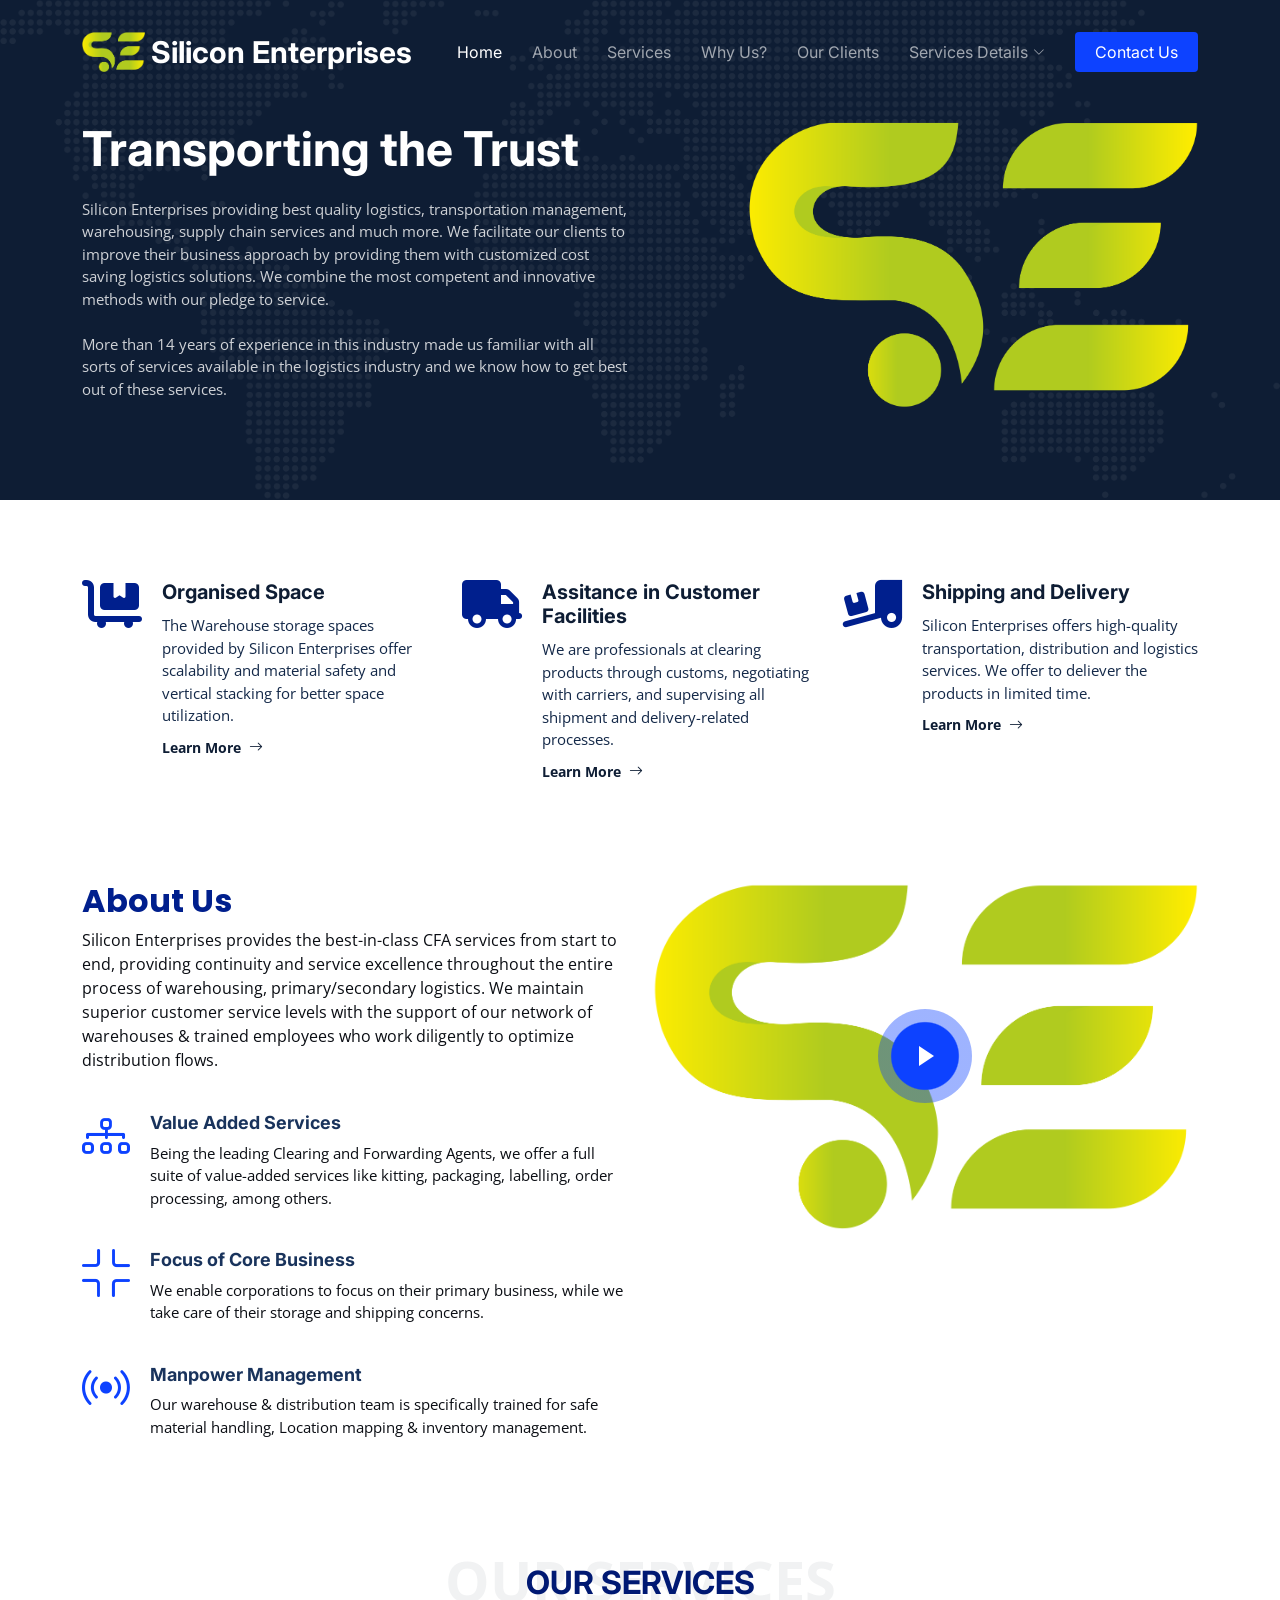
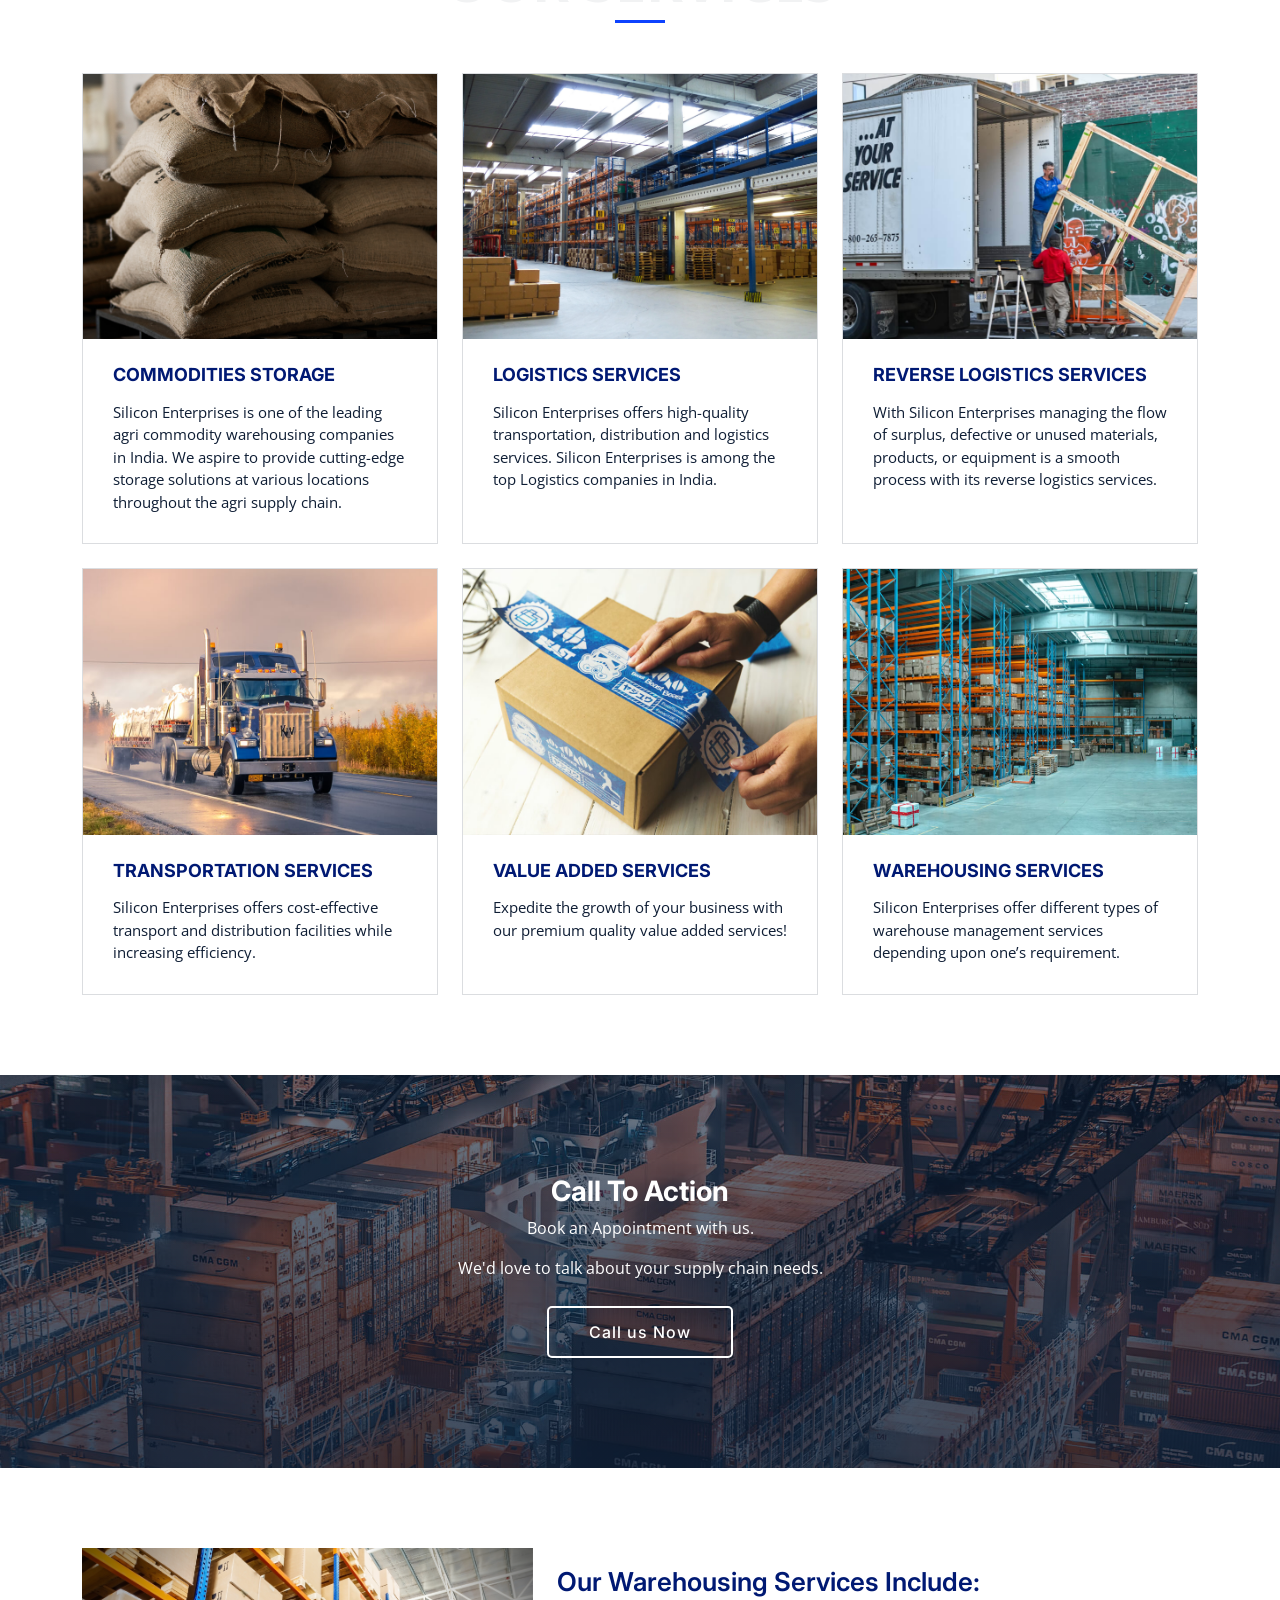
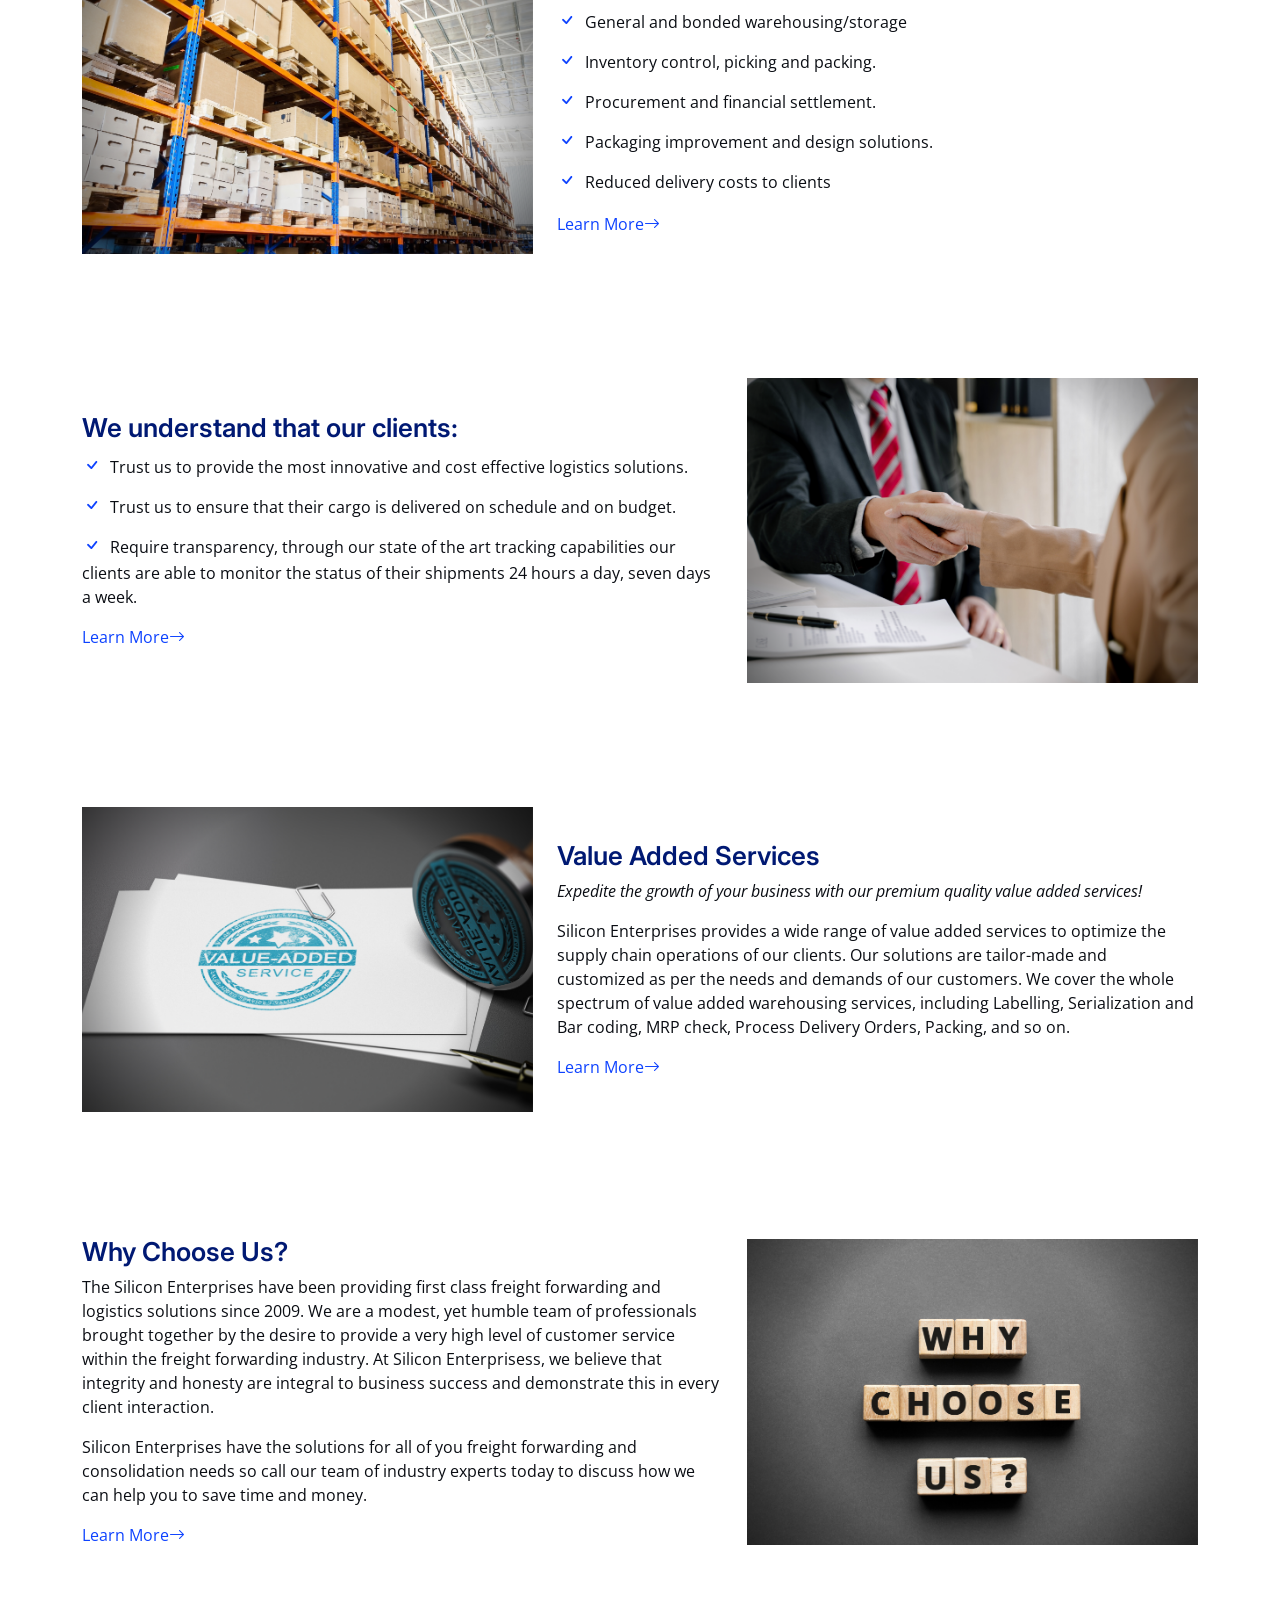
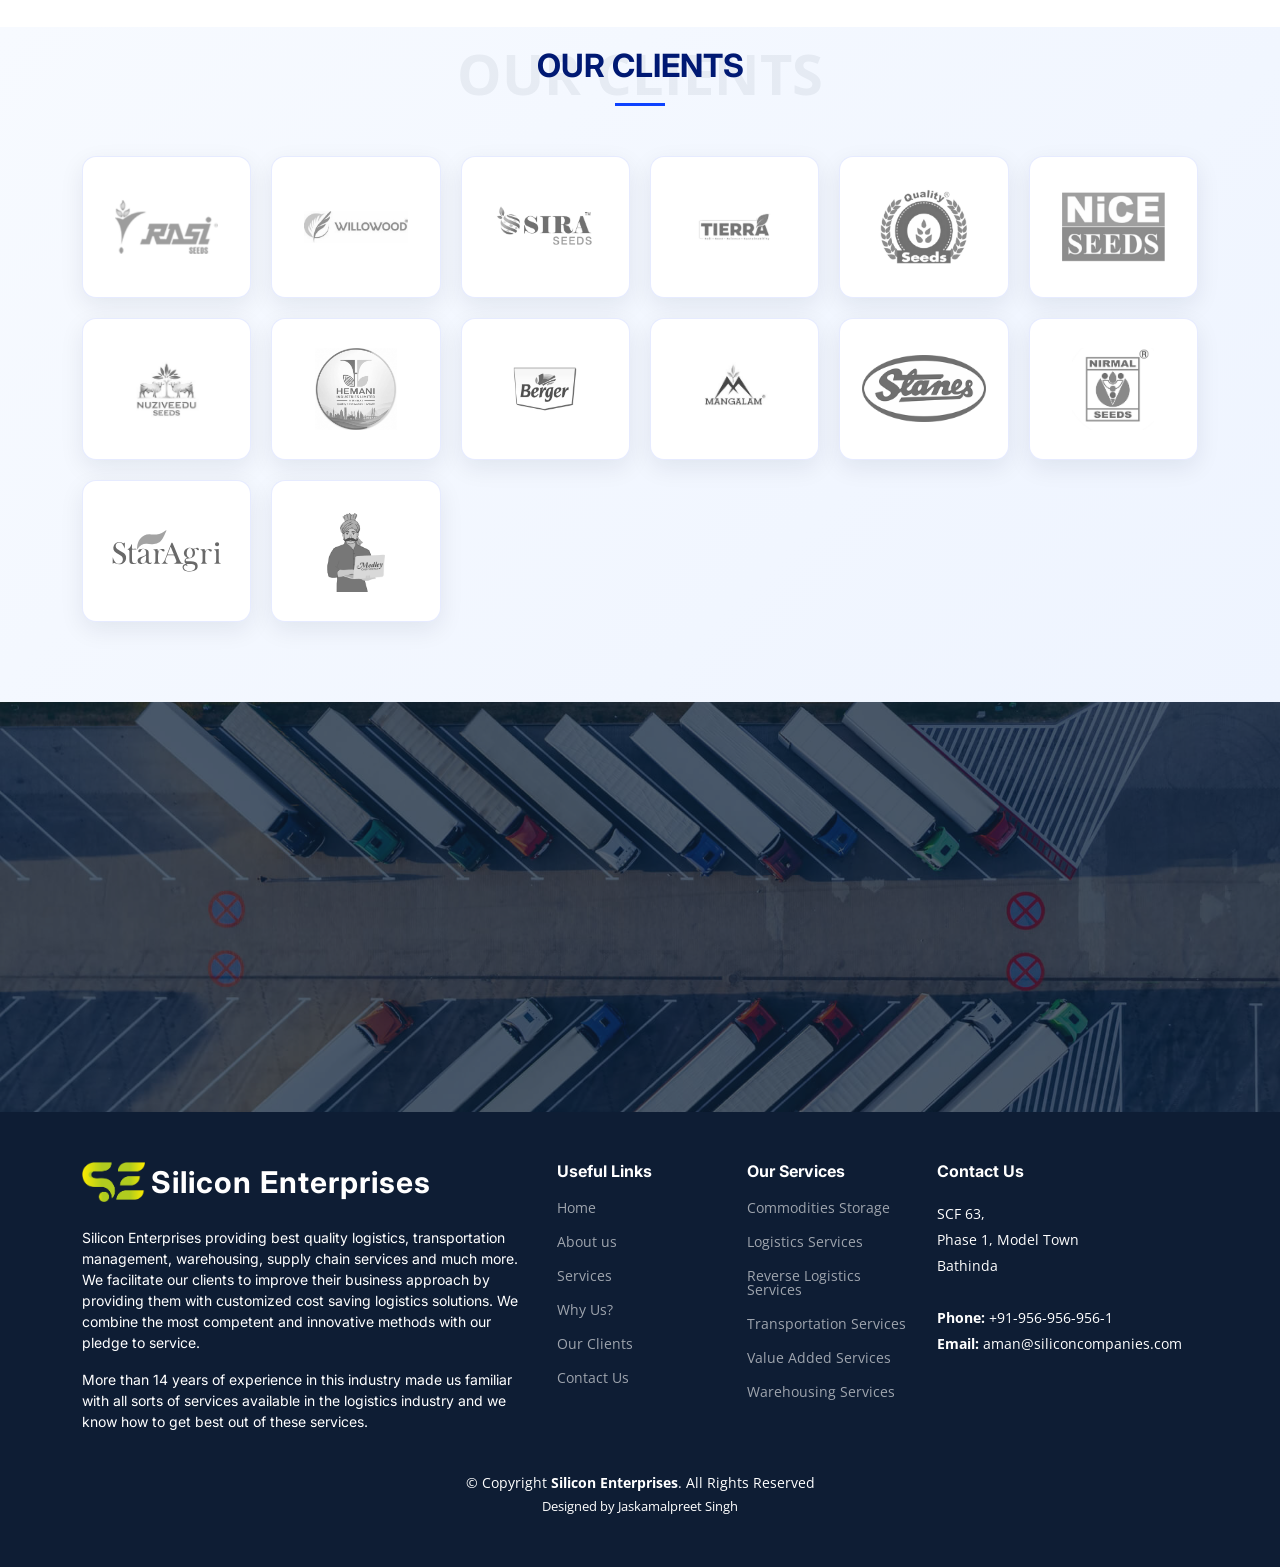
==== commit eb680716: "our clients section" ====
--- a/index.html
+++ b/index.html
@@ -53,7 +53,8 @@
           <li><a href="index.html" class="active">Home</a></li>
           <li><a href="about.html">About</a></li>
           <li><a href="services.html">Services</a></li>
-          <li><a href="Whyus.html">Why Us?</a></li>
+          <li><a href="Whyus.html">Why Us?</a></li>
+          <li><a href="clients.html">Our Clients</a></li>
           <li class="dropdown"><a href="#"><span>Services Details</span> <i
                 class="bi bi-chevron-down dropdown-indicator"></i></a>
             <ul>
@@ -196,8 +197,8 @@
       </div>
     </section><!-- End About Us Section -->
 
-    <!-- ======= Services Section ======= -->
-    <section id="service" class="services pt-0">
+    <!-- ======= Services Section ======= -->
+    <section id="service" class="services pt-0">
       <div class="container" data-aos="fade-up">
 
         <div class="section-header">
@@ -206,7 +207,7 @@
 
         </div>
 
-        <div class="row gy-4">
+        <div class="row gy-4">
 
           <div class="col-lg-4 col-md-6" data-aos="fade-up" data-aos-delay="100">
             <div class="card">
@@ -381,8 +382,8 @@
       </div>
     </section><!-- End Features Section -->
 
-    <!-- ======= Clients Section ======= -->
-    <section id="service" class="services pt-0">
+    <!-- ======= Clients Section ======= -->
+    <section id="clients" class="services clients-section pt-0">
       <div class="container" data-aos="fade-up">
 
         <div class="section-header">
@@ -390,7 +391,7 @@
           <h2>Our Clients</h2>
         </div>
 
-        <div class="row gy-4">
+        <div class="row gy-4 client-logos">
           <div class="col-lg-2 col-md-6" data-aos="fade-up" data-aos-delay="100">
             <div class="card-img">
               <img src="assets/img/CLIENTS/Rasi Seeds Logo.png" alt="" class="img-fluid">
@@ -425,13 +426,22 @@
             </div>
           </div><!-- End client 5 -->
 
-          <div class="col-lg-2 col-md-6" data-aos="fade-up" data-aos-delay="600">
-            <div class="card-img">
-              <img src="assets/img/CLIENTS/Nice seed logo.png" alt="" class="img-fluid">
-            </div>
-          </div><!-- End client 6 -->
-
-        </div>
+          <div class="col-lg-2 col-md-6" data-aos="fade-up" data-aos-delay="600">
+            <div class="card-img">
+              <img src="assets/img/CLIENTS/Nice seed logo.png" alt="" class="img-fluid">
+            </div>
+          </div><!-- End client 6 -->
+
+          <div class="col-lg-2 col-md-6" data-aos="fade-up" data-aos-delay="700"><div class="card-img"><img src="assets/img/CLIENTS/Nuziveedu Seeds.jpg" alt="Nuziveedu Seeds" class="img-fluid"></div></div>
+          <div class="col-lg-2 col-md-6" data-aos="fade-up" data-aos-delay="800"><div class="card-img"><img src="assets/img/CLIENTS/Hemani Industries.jpg" alt="Himani Industries Ltd" class="img-fluid"></div></div>
+          <div class="col-lg-2 col-md-6" data-aos="fade-up" data-aos-delay="900"><div class="card-img"><img src="assets/img/CLIENTS/Berger Logo.jpg" alt="Berger Paints" class="img-fluid"></div></div>
+          <div class="col-lg-2 col-md-6" data-aos="fade-up" data-aos-delay="1000"><div class="card-img"><img src="assets/img/CLIENTS/Mangalam Logo.jpg" alt="Mangalam Seeds" class="img-fluid"></div></div>
+          <div class="col-lg-2 col-md-6" data-aos="fade-up" data-aos-delay="1100"><div class="card-img"><img src="assets/img/CLIENTS/stanes-logo.png" alt="T. Stanes Seed Department" class="img-fluid"></div></div>
+          <div class="col-lg-2 col-md-6" data-aos="fade-up" data-aos-delay="1200"><div class="card-img"><img src="assets/img/CLIENTS/Nirmal Seeds.jpg" alt="Nirmal Seeds and Pesticides" class="img-fluid"></div></div>
+          <div class="col-lg-2 col-md-6" data-aos="fade-up" data-aos-delay="1300"><div class="card-img"><img src="assets/img/CLIENTS/logo-staragri.svg" alt="Star Agri Seeds" class="img-fluid"></div></div>
+          <div class="col-lg-2 col-md-6" data-aos="fade-up" data-aos-delay="1400"><div class="card-img"><img src="assets/img/CLIENTS/Medley Crop science.png" alt="Medley Crop Science" class="img-fluid"></div></div>
+
+        </div>
 
       </div>
     </section><!-- End client Section -->
@@ -564,7 +574,7 @@
             <li><a href="about.html">About us</a></li>
             <li><a href="services.html">Services</a></li>
             <li><a href="Whyus.html">Why Us?</a></li>
-            <li><a href="Whyus.html">Gallery</a></li>
+            <li><a href="clients.html">Our Clients</a></li>
             <li><a href="contact.html">Contact Us</a></li>
           </ul>
         </div>
@@ -625,4 +635,4 @@
 
 </body>
 
-</html>+</html>
--- a/assets/css/main.css
+++ b/assets/css/main.css
@@ -791,6 +791,79 @@
 /*--------------------------------------------------------------
 # Services Section
 --------------------------------------------------------------*/
+.clients-section {
+  position: relative;
+  padding-top: 24px;
+  background: linear-gradient(135deg, #f7faff 0%, #eef4ff 100%);
+}
+
+.clients-section .section-header {
+  padding-top: 20px;
+}
+
+.clients-section .client-logos {
+  --bs-gutter-x: 1.25rem;
+  --bs-gutter-y: 1.25rem;
+}
+
+.clients-section .client-logos > div {
+  display: flex;
+}
+
+.clients-section .card-img {
+  display: flex;
+  align-items: center;
+  justify-content: center;
+  width: 100%;
+  min-height: 142px;
+  margin: 0;
+  padding: 22px;
+  overflow: hidden;
+  border: 1px solid rgba(13, 66, 255, 0.1);
+  border-radius: 14px;
+  background: #fff;
+  box-shadow: 0 8px 24px rgba(14, 29, 52, 0.08);
+  transition: transform 0.25s ease, box-shadow 0.25s ease, border-color 0.25s ease;
+}
+
+.clients-section .card-img img {
+  display: block;
+  width: 100%;
+  height: 82px;
+  object-fit: contain;
+  filter: grayscale(100%);
+  opacity: 0.78;
+  transition: filter 0.25s ease, opacity 0.25s ease, transform 0.25s ease;
+}
+
+.clients-section .card-img:hover {
+  transform: translateY(-6px);
+  border-color: rgba(13, 66, 255, 0.35);
+  box-shadow: 0 14px 30px rgba(14, 29, 52, 0.14);
+}
+
+.clients-section .card-img:hover img {
+  filter: grayscale(0);
+  opacity: 1;
+  transform: scale(1.04);
+}
+
+@media (max-width: 575px) {
+  .clients-section .client-logos {
+    --bs-gutter-x: 0.9rem;
+    --bs-gutter-y: 0.9rem;
+  }
+
+  .clients-section .card-img {
+    min-height: 118px;
+    padding: 16px;
+  }
+
+  .clients-section .card-img img {
+    height: 68px;
+  }
+}
+
 .services .card {
   border: 1px solid rgba(14, 29, 52, 0.15);
   background: #fff;
@@ -925,6 +998,181 @@
 
 .features .features-item p:last-child {
   margin-bottom: 0;
+}
+
+/*--------------------------------------------------------------
+# Why Us Page
+--------------------------------------------------------------*/
+.why-us-brand {
+  display: flex;
+  justify-content: center;
+  padding-top: 46px;
+}
+
+.why-us-brand img {
+  width: min(290px, 72vw);
+  padding: 16px 26px;
+  border: 1px solid rgba(13, 66, 255, 0.12);
+  border-radius: 18px;
+  background: #fff;
+  box-shadow: 0 12px 28px rgba(14, 29, 52, 0.08);
+}
+
+.why-us-content {
+  padding-top: 48px;
+}
+
+.why-us-intro {
+  padding: 52px;
+  border-radius: 24px;
+  background: linear-gradient(135deg, #f6f9ff 0%, #edf4ff 100%);
+}
+
+.why-us-eyebrow {
+  margin-bottom: 14px;
+  color: var(--color-primary);
+  font-family: var(--font-primary);
+  font-size: 14px;
+  font-weight: 700;
+  letter-spacing: 0.08em;
+  text-transform: uppercase;
+}
+
+.why-us-intro h1 {
+  margin-bottom: 20px;
+  color: #001973;
+  font-size: clamp(32px, 4vw, 48px);
+  font-weight: 700;
+  line-height: 1.16;
+}
+
+.why-us-intro p:not(.why-us-eyebrow) {
+  color: #42526a;
+  font-size: 16px;
+  line-height: 1.75;
+}
+
+.why-us-actions {
+  display: flex;
+  flex-wrap: wrap;
+  gap: 14px;
+  margin-top: 28px;
+}
+
+.why-us-primary,
+.why-us-secondary {
+  display: inline-flex;
+  align-items: center;
+  gap: 8px;
+  padding: 12px 20px;
+  border-radius: 8px;
+  font-family: var(--font-primary);
+  font-weight: 600;
+  transition: 0.25s ease;
+}
+
+.why-us-primary {
+  color: #fff;
+  background: #001973;
+}
+
+.why-us-primary:hover {
+  color: #fff;
+  background: var(--color-primary);
+  transform: translateY(-2px);
+}
+
+.why-us-secondary {
+  border: 1px solid rgba(0, 25, 115, 0.25);
+  color: #001973;
+  background: #fff;
+}
+
+.why-us-secondary:hover {
+  color: var(--color-primary);
+  border-color: var(--color-primary);
+}
+
+.why-us-image-wrap {
+  overflow: hidden;
+  border-radius: 18px;
+  box-shadow: 0 16px 30px rgba(14, 29, 52, 0.16);
+}
+
+.why-us-image-wrap img {
+  width: 100%;
+  min-height: 320px;
+  object-fit: cover;
+}
+
+.why-us-value-grid {
+  margin-top: 24px;
+}
+
+.why-us-value-card {
+  height: 100%;
+  padding: 30px;
+  border: 1px solid #e4eaf5;
+  border-radius: 16px;
+  background: #fff;
+  box-shadow: 0 10px 26px rgba(14, 29, 52, 0.07);
+  transition: transform 0.25s ease, box-shadow 0.25s ease;
+}
+
+.why-us-value-card:hover {
+  transform: translateY(-6px);
+  box-shadow: 0 16px 30px rgba(14, 29, 52, 0.12);
+}
+
+.why-us-icon {
+  display: inline-flex;
+  align-items: center;
+  justify-content: center;
+  width: 48px;
+  height: 48px;
+  margin-bottom: 20px;
+  border-radius: 12px;
+  color: var(--color-primary);
+  background: #e9efff;
+  font-size: 23px;
+}
+
+.why-us-value-card h3 {
+  margin-bottom: 16px;
+  color: #001973;
+  font-size: 20px;
+}
+
+.why-us-value-card ul {
+  margin: 0;
+  padding: 0;
+  list-style: none;
+}
+
+.why-us-value-card li {
+  position: relative;
+  padding: 0 0 12px 24px;
+  color: #52627a;
+  font-size: 14px;
+  line-height: 1.55;
+}
+
+.why-us-value-card li::before {
+  content: "✓";
+  position: absolute;
+  left: 0;
+  color: var(--color-primary);
+  font-weight: 700;
+}
+
+@media (max-width: 767px) {
+  .why-us-intro {
+    padding: 32px 24px;
+  }
+
+  .why-us-image-wrap img {
+    min-height: 240px;
+  }
 }
 
 /*--------------------------------------------------------------
@@ -1961,4 +2209,4 @@
 
 .footer .credits a {
   color: #fff;
-}+}
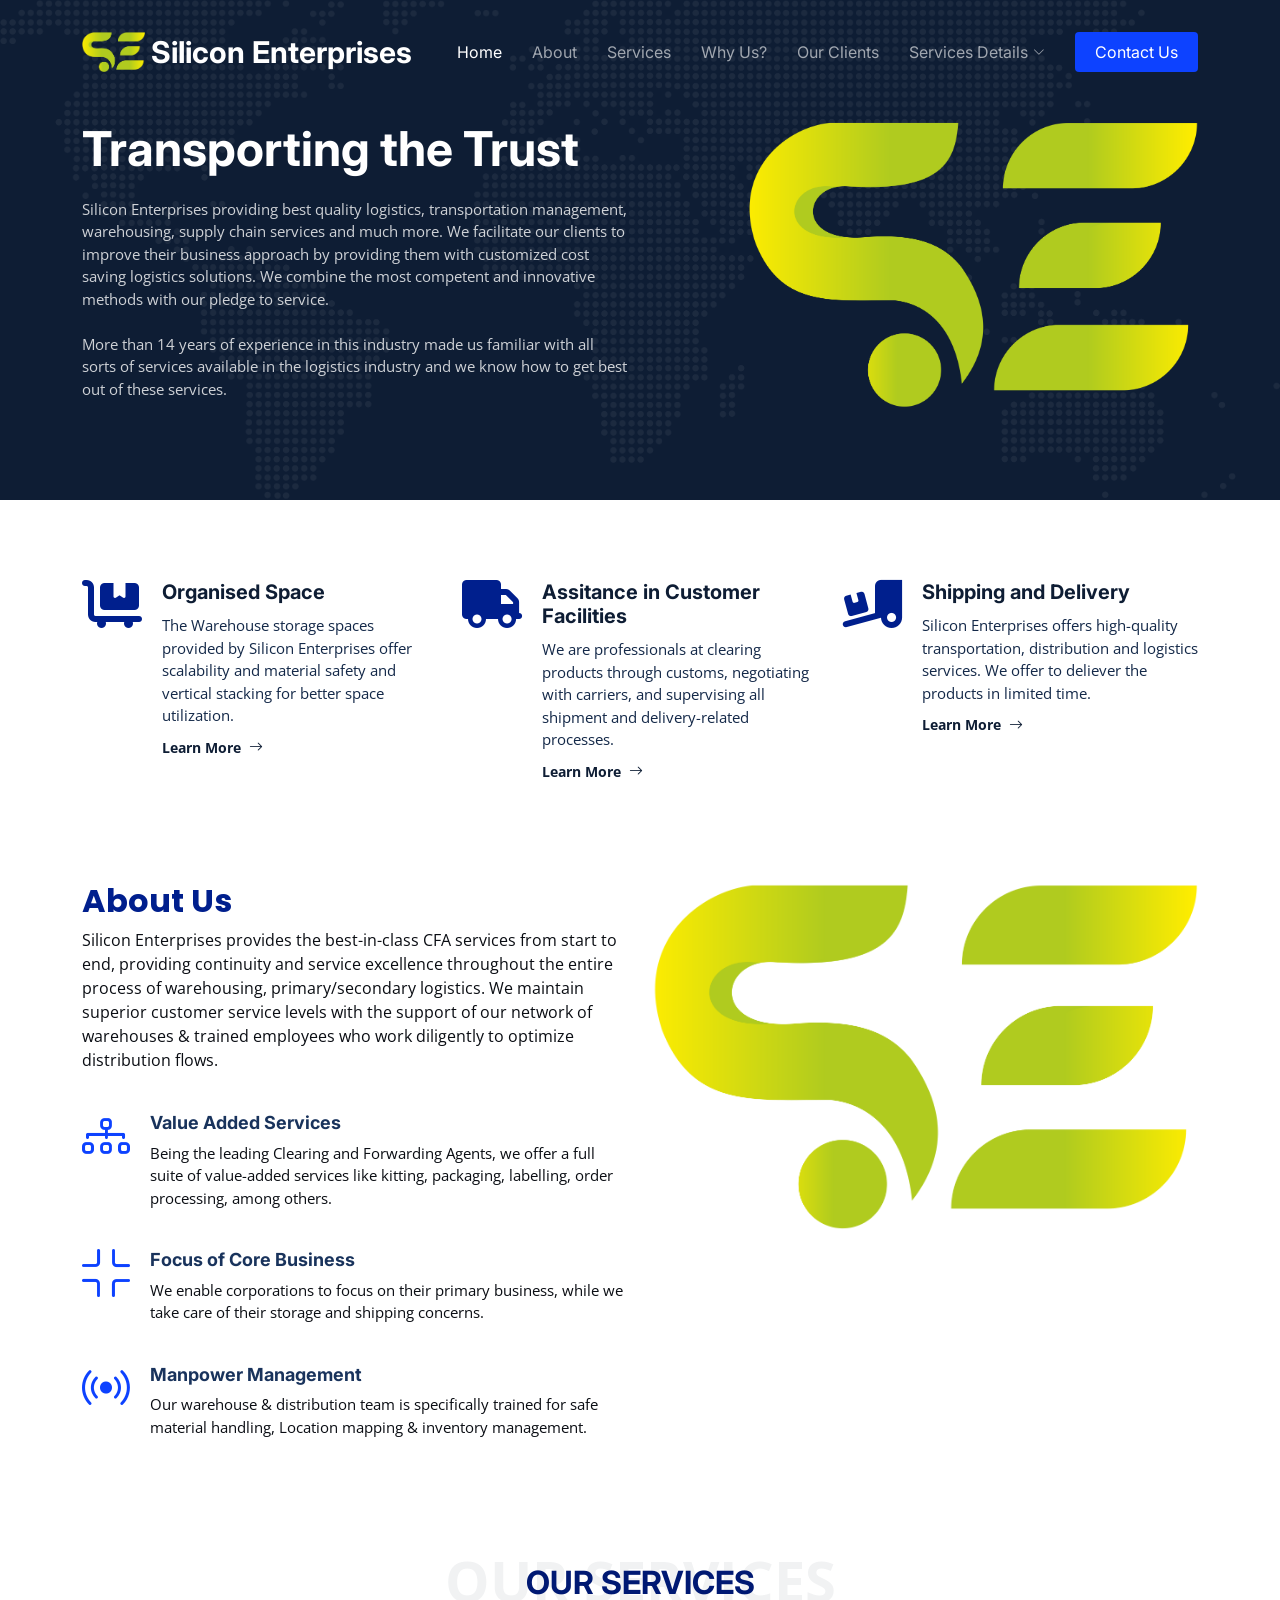
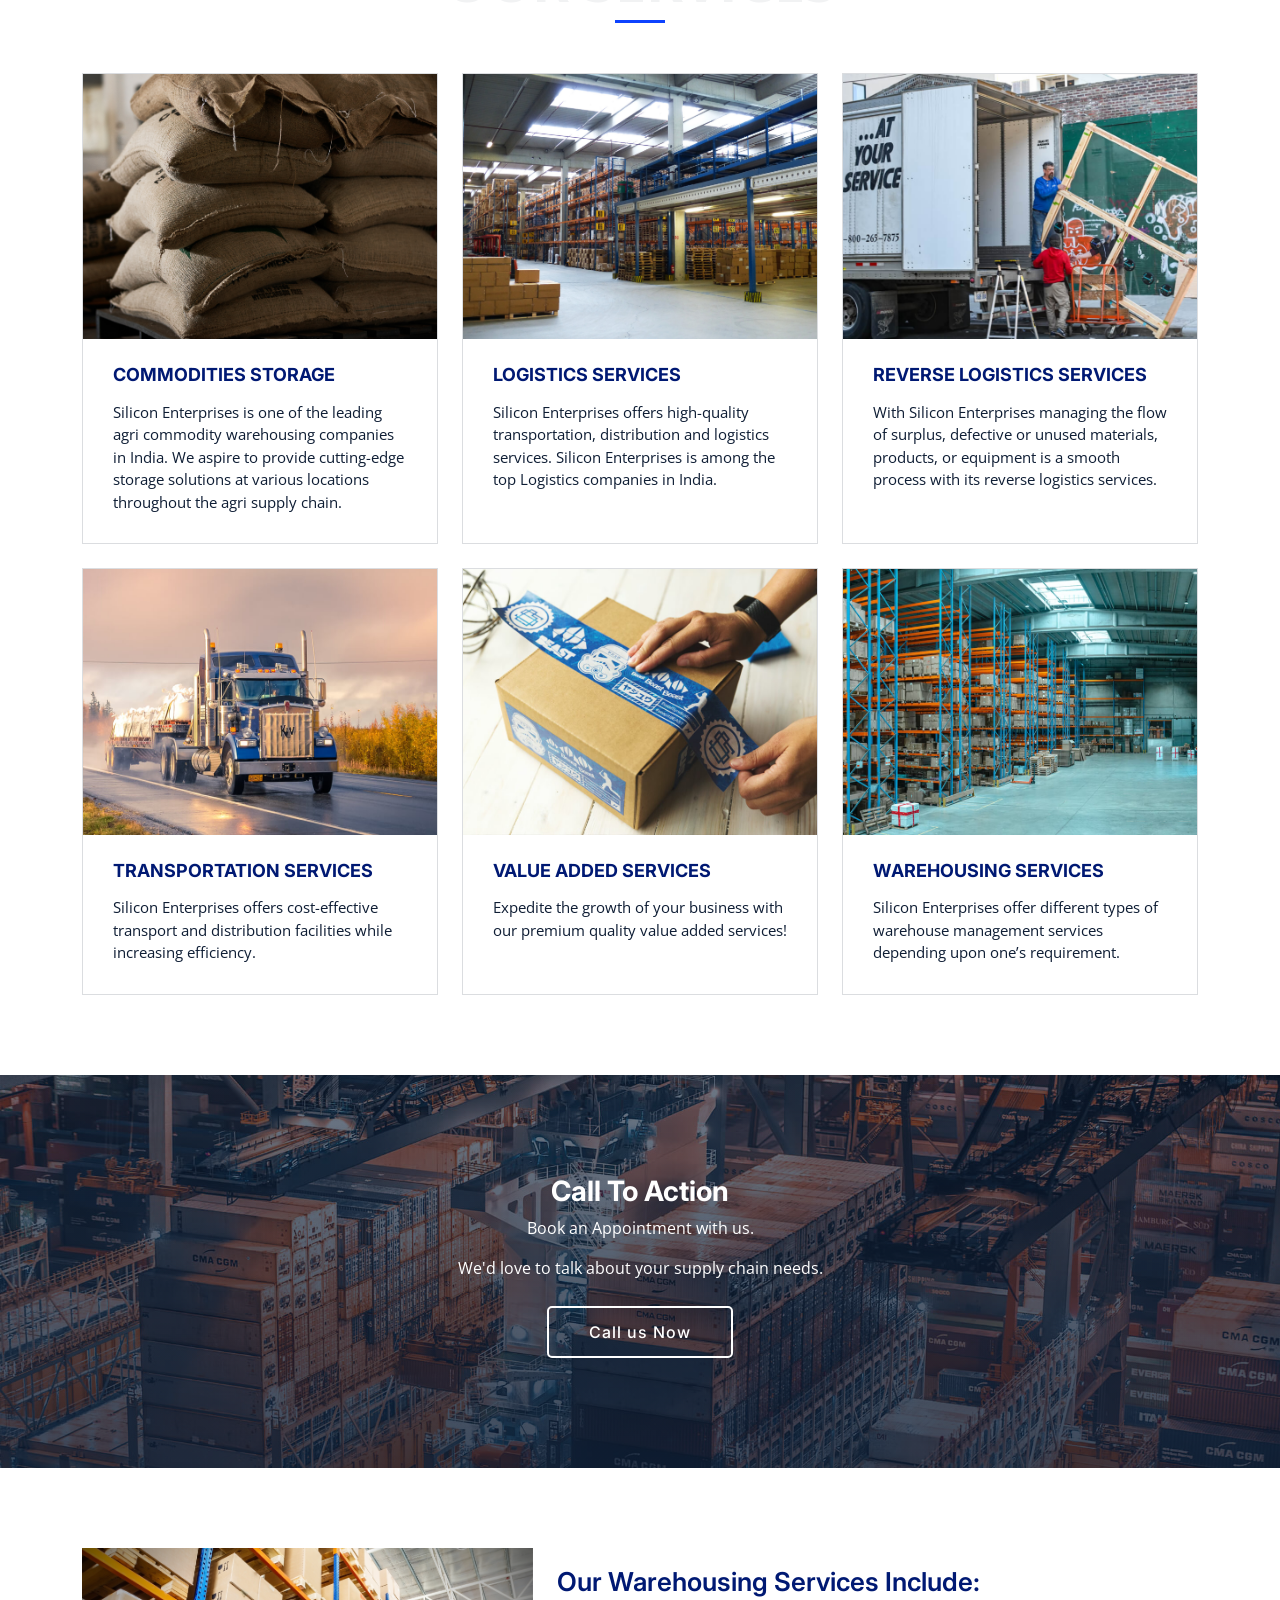
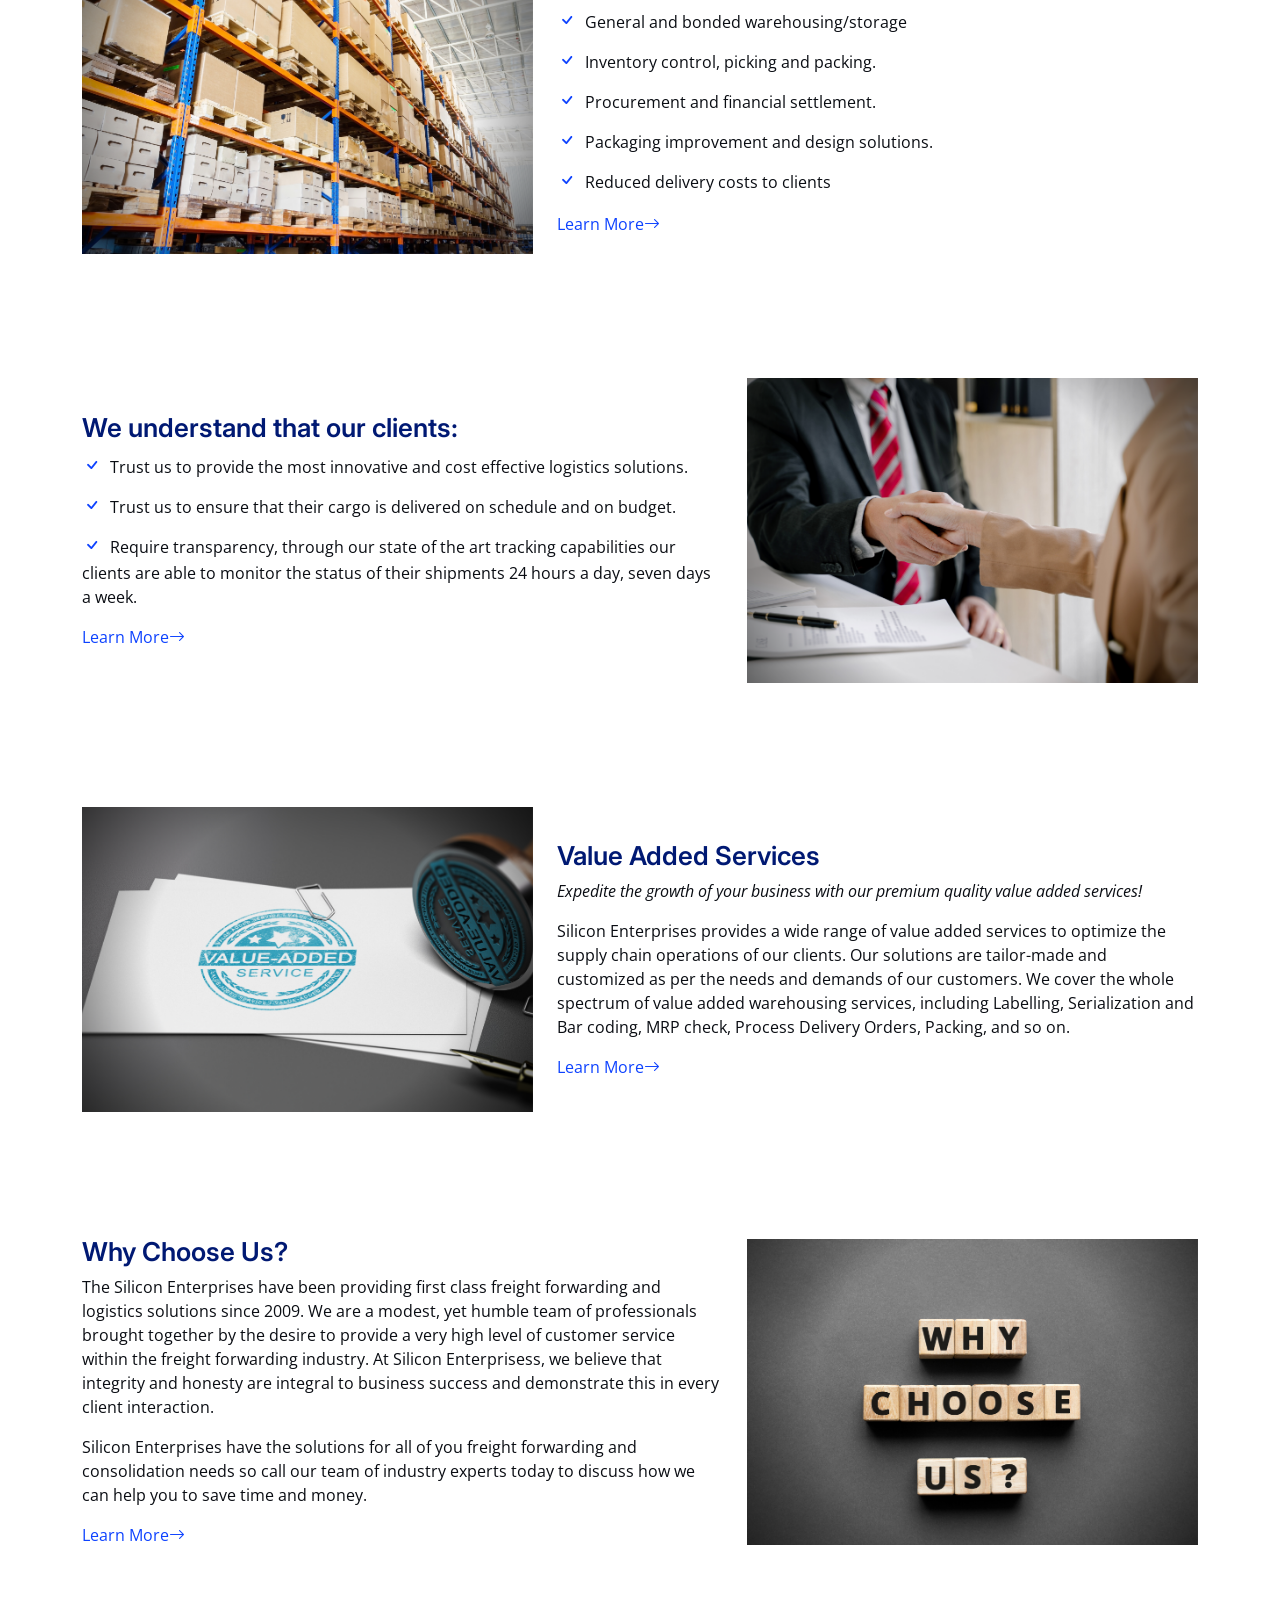
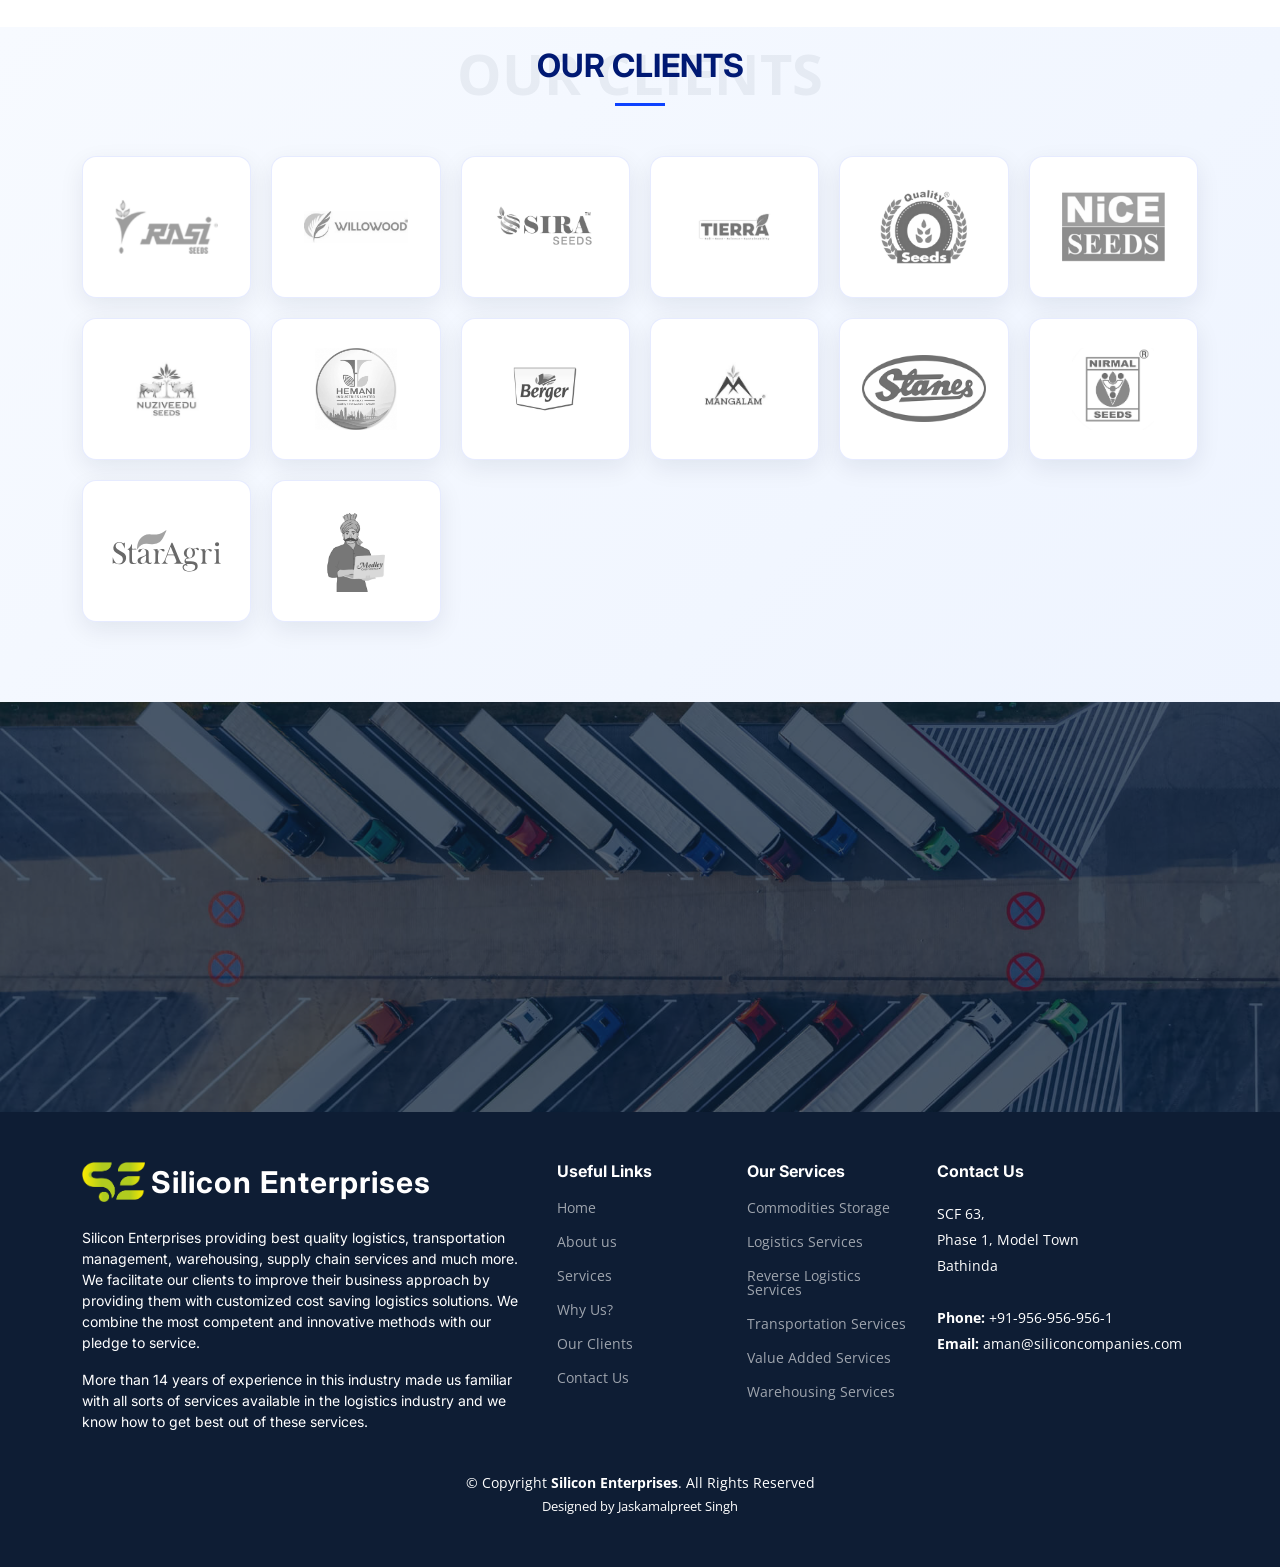
==== commit 543296fc: "fixed issues" ====
--- a/index.html
+++ b/index.html
@@ -152,11 +152,10 @@
       <div class="container" data-aos="fade-up">
 
         <div class="row gy-4">
-          <div class="col-lg-6 position-relative align-self-start order-lg-last order-first">
-            <img src="assets/img/SE.png" class="img-fluid" alt="">
-            <a href="https://www.youtube.com/watch?v=N2amAd_rfqU&t=87s" class="glightbox play-btn"></a>
-
-          </div>
+          <div class="col-lg-6 position-relative align-self-start order-lg-last order-first">
+            <img src="assets/img/SE.png" class="img-fluid" alt="">
+
+          </div>
           <div class="col-lg-6 content order-last  order-lg-first">
             <h3>About Us</h3>
             <p>
